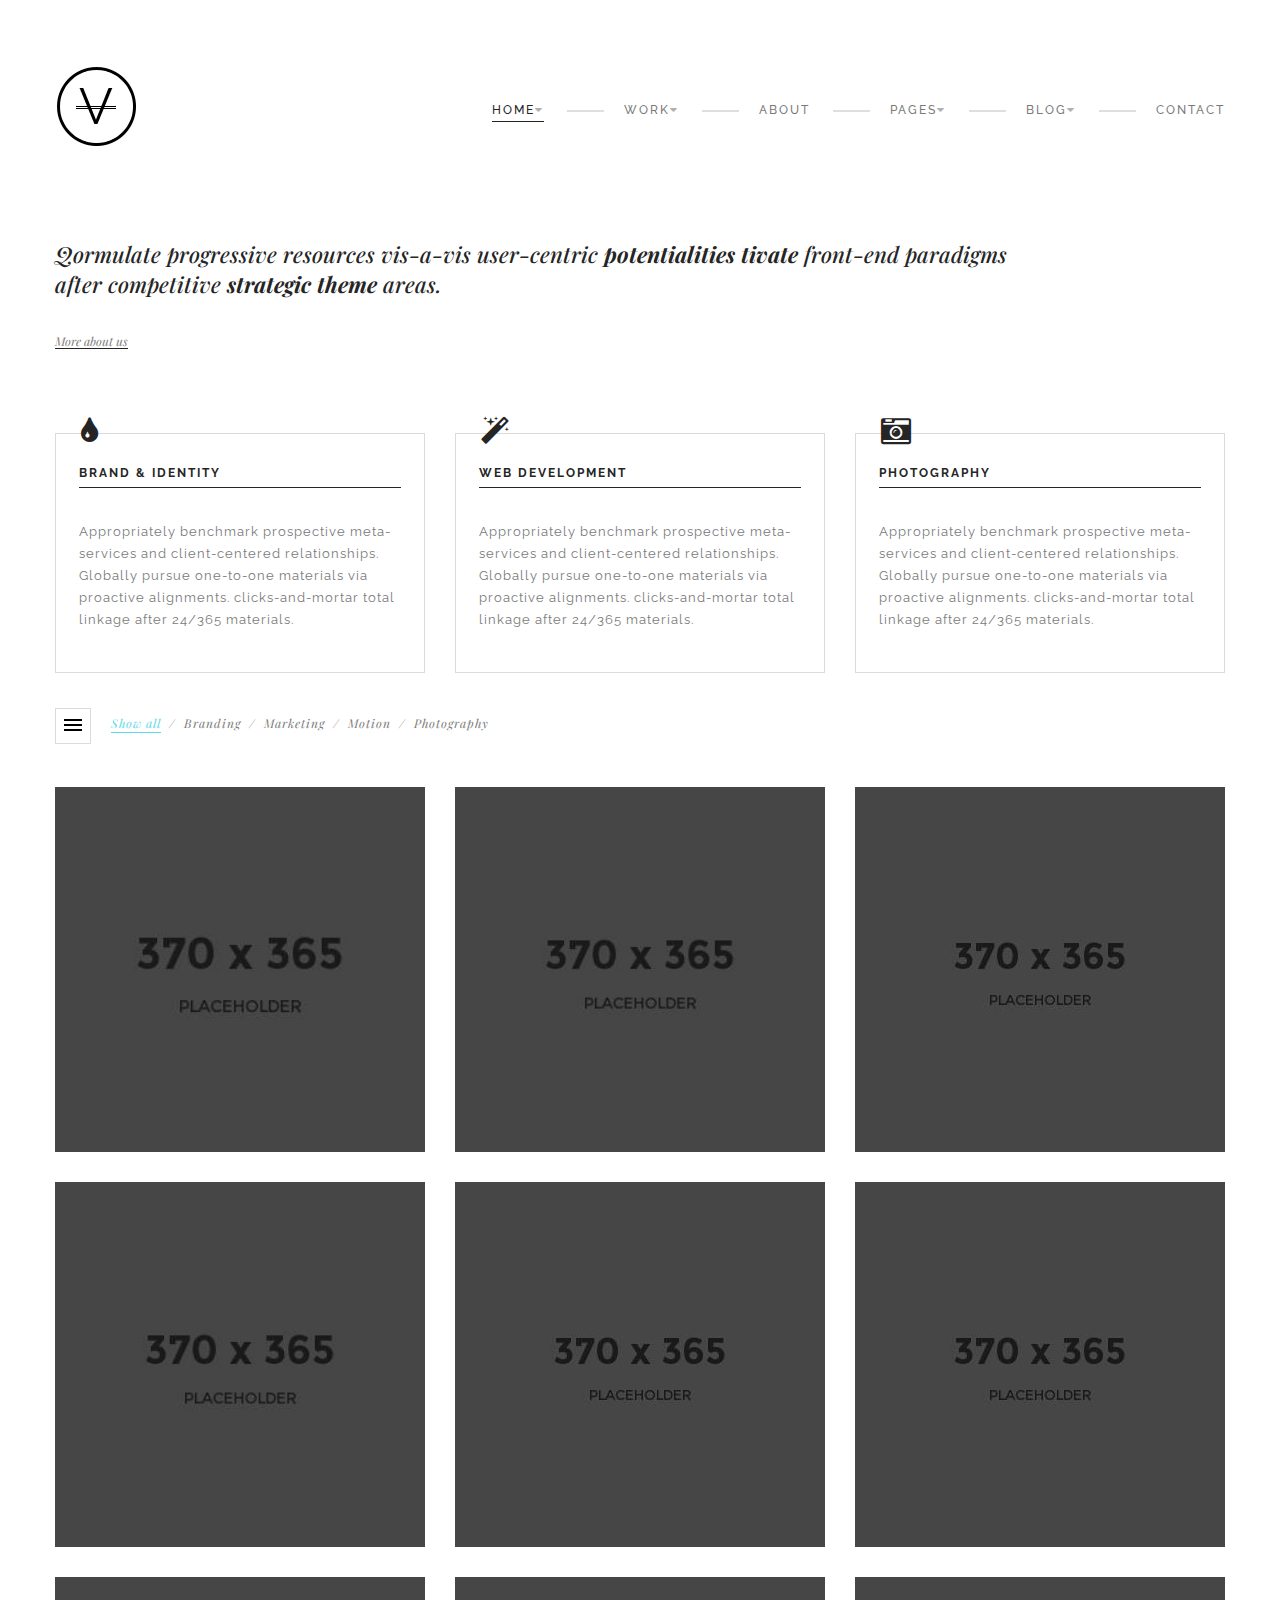
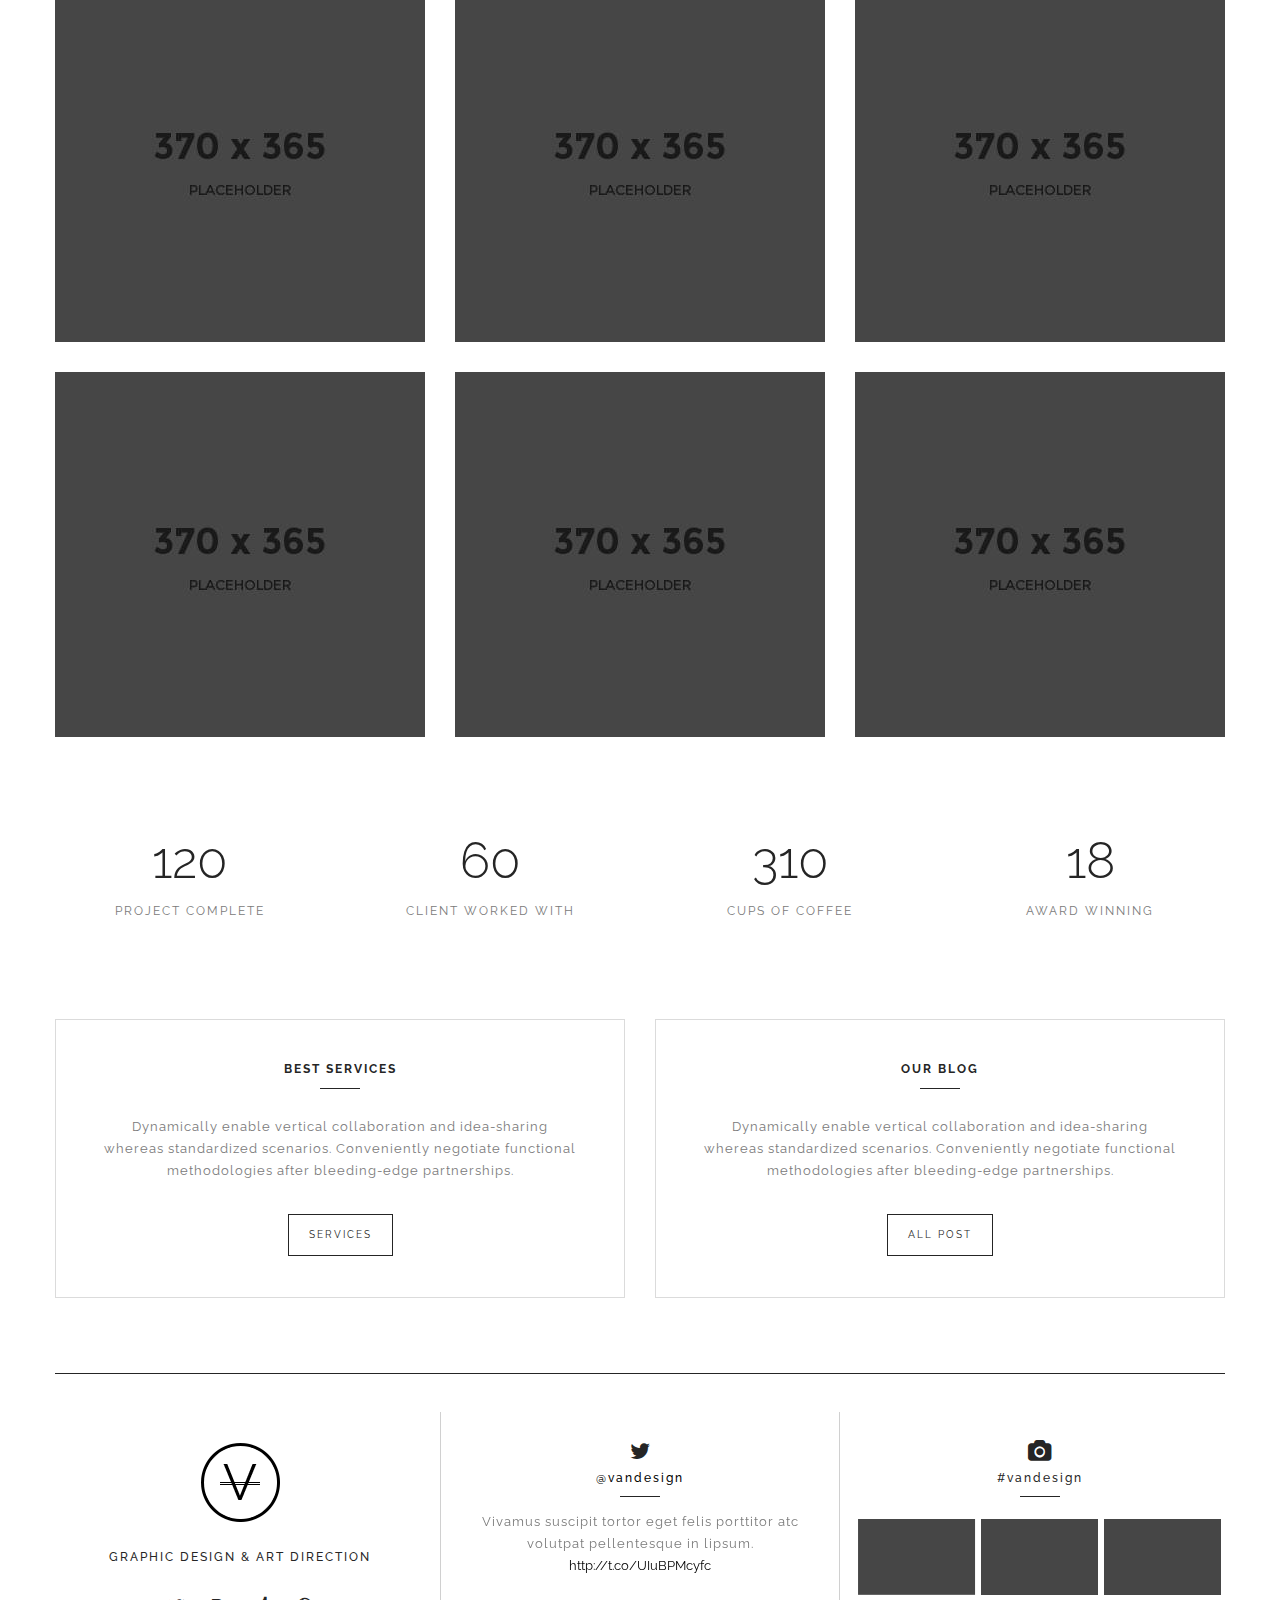
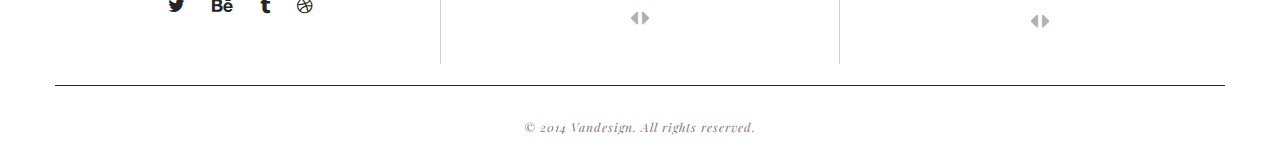
==== index2.html @ 41a57816 "addingDefaultHTML" ====
<!DOCTYPE html>
<!--[if lt IE 7 ]> <html class="ie ie6"> <![endif]-->
<!--[if IE 7 ]>    <html class="ie ie7"> <![endif]-->
<!--[if IE 8 ]>    <html class="ie ie8"> <![endif]-->
<!--[if IE 9 ]>    <html class="ie ie9"> <![endif]-->
<!--[if (gt IE 9)|!(IE)]><!--> <html class="" lang="en"> <!--<![endif]-->
<head>
	<meta charset="UTF-8">

	<title>VAN | HTML templates</title>
	<meta name="viewport" content="width=device-width, initial-scale=1.0, maximum-scale=1.0, user-scalable=no">

	<link rel="stylesheet" href="css/lib/bootstrap.min.css">
	<link rel="stylesheet" href="css/lib/font-awesome.min.css">
	<link rel="stylesheet" href="css/lib/owl.carousel.css">
	<link rel="stylesheet" href="css/lib/owl.theme.css">
	<link rel="stylesheet" href="css/lib/owl.transitions.css">
	<link rel="stylesheet" href="css/style.css">
	<link rel="stylesheet" href="css/colors/cyan.css">
    
</head>
<body>
	
	<div id="loader-wrapper">
        <div id="loader"></div>
        <div class="loader-logo">
            <img src="images/logo.png" alt="">
        </div>
        <div class="loader-section section-left"></div>
        <div class="loader-section section-right"></div>
    </div>
	
	<div class="wrapper">
		
		<section id="header" class="header header_v2 header-sticky">
			<div class="container">
				<div class="row">
					<div class="col-md-12">


						<div class="logo">
							<a href="/"><img src="images/logo.png" alt="LOGO"></a>
						</div>


						<button class="menu-responsive-toggle">
                            <span></span>
                            <span></span>
                            <span></span>
                        </button>


						<nav>
							<ul class="menu-nav">
								<li class="menu-dropdown current">
									<a href="/">Home</a>
									<ul class="dropdown">
										<li><a href="index.html">Home 1</a></li>
										<li class="current"><a href="index2.html">Home 2</a></li>
									</ul>
								</li>
								<li class="menu-dropdown">
                                    <a href="work-1.html">Work</a>
                                    <ul class="dropdown">
                                        <li><a href="work-1.html">Work 1</a></li>
                                        <li><a href="work-2.html">Work 2</a></li>
                                    </ul>
                                </li>
								<li><a href="about.html">About</a></li>
								<li class="menu-dropdown">
									<a href="#">Pages</a>
									<ul class="dropdown">
										<li><a href="services.html">Services</a></li>
										<li><a href="single-project.html">Single portfolio</a></li>
										<li><a href="404.html">404 page</a></li>
									</ul>
								</li>
								<li class="menu-dropdown">
									<a href="#">Blog</a>
									<ul class="dropdown">
                                        <li><a href="blog.html">Blog</a></li>
										<li><a href="blog-default.html">Blog default</a></li>
										<li><a href="blog-single-post.html">Single post</a></li>
									</ul>
								</li>
								<li><a href="contact.html">Contact</a></li>
							</ul>	
						</nav>



					</div>
				</div>
			</div>
		</section><!-- /header -->

		

		<section class="about-more-wrap">
			<div class="container">
				<div class="about-more">
					<div class="row">
						<div class="col-md-10">
							<h2 class="about-title">Qormulate progressive resources vis-a-vis user-centric <span>potentialities tivate</span> front-end paradigms after competitive <span>strategic theme</span> areas.</h2>

							<a href="#" class="more-about-us">More about us</a>
						</div>
					</div>

					<div class="row">

						<div class="col-md-4">
							<div class="text-box">
								<div class="box-icon"><i class="fa fa-tint"></i></div>
								<h4 class="box-title">BRAND &amp; IDENTITY</h4>
								<p>Appropriately benchmark prospective meta-services and client-centered relationships. Globally pursue one-to-one materials via proactive alignments. clicks-and-mortar total linkage after 24/365 materials.</p>
							</div><!-- /text-box -->
						</div>

						<div class="col-md-4">
							<div class="text-box">
								<div class="box-icon"><i class="fa fa-magic"></i></div>
								<h4 class="box-title">WEB DEVELOPMENT</h4>
								<p>Appropriately benchmark prospective meta-services and client-centered relationships. Globally pursue one-to-one materials via proactive alignments. clicks-and-mortar total linkage after 24/365 materials.</p>
							</div><!-- /text-box -->
						</div>

						<div class="col-md-4">
							<div class="text-box">
								<div class="box-icon"><i class="fa fa-camera-retro"></i></div>
								<h4 class="box-title">PHOTOGRAPHY</h4>
								<p>Appropriately benchmark prospective meta-services and client-centered relationships. Globally pursue one-to-one materials via proactive alignments. clicks-and-mortar total linkage after 24/365 materials.</p>
							</div><!-- /text-box -->
						</div>

					</div>
				</div><!-- /about-more -->
			</div>
		</section><!-- /about-more-wrap -->

		<section class="portfolio portfolio_v2">
			<div class="container">
				
				<div class="row">
					<div class="col-md-12">


						<a href="#" class="toggle-button">
							<span></span>
							<span></span>
							<span></span>
						</a>


						<div id="filters" class="filters text-uppercase text-center">
			                <ul class="show-filters">
			                    <li class="select-filter"><a href="#" data-filter="*" id="all">Show all</a></li>
			                    <li><a href="#" data-filter=".branding">Branding</a></li>
			                    <li><a href="#" data-filter=".marketing">Marketing</a></li>
			                    <li><a href="#" data-filter=".motion">Motion</a></li>
			                    <li><a href="#" data-filter=".photography">Photography</a></li>
			                </ul>
			            </div><!-- /filters -->


					</div>
				</div>

		            	<div id="work-wrap" class="row">


				            <!-- WORK ITEM -->
				            <div class="item work-item zoomOut col-xs-12 col-sm-6 col-md-4 branding">
				                <div class="item-inner">
					                <a class="image-wrap" href="single-project.html">
					                    <img src="images/portfolio/1.jpg" alt="" class="image">
					                </a>
					                <div class="caption bg-orange-red">
					                    <div class="inner">
					                        <h4 class="sm text-uppercase"><a href="single-project.html">DISK &amp; ENVELOP</a></h4>
					                        <em>Branding</em>
					                    </div>
					                    <div class="work-favorite">
					                        <i class="fa fa-heart"></i> 12
					                    </div>
					                </div>
					            </div>
				            </div>
				            <!-- END / WORK ITEM -->



				            <!-- WORK ITEM -->
				            <div class="item work-item effect-apollo col-xs-12 col-sm-6 col-md-4 branding photography">
				                <div class="item-inner">
					                <a class="image-wrap" href="single-project.html">
					                    <img src="images/portfolio/2.jpg" alt="" class="image">
					                </a>
					                <div class="caption bg-fuchia">
					                    <div class="inner">
					                        <h4 class="sm text-uppercase"><a href="single-project.html">DISK &amp; ENVELOP</a></h4>
					                        <em>Branding</em>
					                    </div>
					                    <div class="work-favorite">
					                        <i class="fa fa-heart"></i> 12
					                    </div>
					                </div>
					            </div>
				            </div>
				            <!-- END / WORK ITEM -->



				            <!-- WORK ITEM -->
				            <div class="item work-item effect-ming col-xs-12 col-sm-6 col-md-4 photography">
				                <div class="item-inner">
					                <a class="image-wrap" href="single-project.html">
					                    <img src="images/portfolio/3.jpg" alt="" class="image">
					                </a>
					                <div class="caption bg-azure">
					                    <div class="inner">
					                        <h4 class="sm text-uppercase"><a href="single-project.html">DISK &amp; ENVELOP</a></h4>
					                        <em>Branding</em>
					                    </div>
					                    <div class="work-favorite">
					                        <i class="fa fa-heart"></i> 12
					                    </div>
					                </div>
					            </div>
				            </div>
				            <!-- END / WORK ITEM -->



				            <!-- WORK ITEM -->
				            <div class="item work-item imageParallax col-xs-12 col-sm-6 col-md-4 branding photography">
				                <div class="item-inner">
					                <a class="image-wrap" href="single-project.html">
					                    <img src="images/portfolio/4.jpg" alt="" class="image">
					                </a>
					                <div class="caption bg-violet">
					                    <div class="inner">
					                        <h4 class="sm text-uppercase"><a href="single-project.html">DISK &amp; ENVELOP</a></h4>
					                        <em>Branding</em>
					                    </div>
					                    <div class="work-favorite">
					                        <i class="fa fa-heart"></i> 12
					                    </div>
					                </div>
					            </div>
				            </div>
				            <!-- END / WORK ITEM -->



				            <!-- WORK ITEM -->
				            <div class="item work-item effect-sadie col-xs-12 col-sm-6 col-md-4 motion photography">
				            	<div class="item-inner">
					                <a class="image-wrap" href="single-project.html">
					                    <img src="images/portfolio/5.jpg" alt="" class="image">
					                </a>
					                <div class="caption bg-blue">
					                    <div class="inner">
					                        <h4 class="sm text-uppercase"><a href="single-project.html">DISK &amp; ENVELOP</a></h4>
					                        <em>Branding</em>
					                    </div>
					                    <div class="work-favorite">
					                        <i class="fa fa-heart"></i> 12
					                    </div>
					                </div>
				                </div>
				            </div>
				            <!-- END / WORK ITEM -->



				            <!-- WORK ITEM -->
				            <div class="item work-item effect-flip col-xs-12 col-sm-6 col-md-4 motion photography">
				            	<div class="item-inner">
					                <a class="image-wrap" href="single-project.html">
					                    <img src="images/portfolio/6.jpg" alt="" class="image">
					                </a>
					                <div class="caption bg-cyan">
					                    <div class="inner">
					                        <h4 class="sm text-uppercase"><a href="single-project.html">DISK &amp; ENVELOP</a></h4>
					                        <em>Branding</em>
					                    </div>
					                    <div class="work-favorite">
					                        <i class="fa fa-heart"></i> 12
					                    </div>
					                </div>
				                </div>
				            </div>
				            <!-- END / WORK ITEM -->



				            <!-- WORK ITEM -->
				            <div class="item work-item effect-original-1 col-xs-12 col-sm-6 col-md-4 marketing photography">
				            	<div class="item-inner">
					                <a class="image-wrap" href="single-project.html">
					                    <img src="images/portfolio/7.jpg" alt="" class="image">
					                </a>
					                <div class="caption bg-green">
					                    <div class="inner">
					                        <h4 class="sm text-uppercase"><a href="single-project.html">DISK &amp; ENVELOP</a></h4>
					                        <em>Branding</em>
					                    </div>
					                    <div class="work-favorite">
					                        <i class="fa fa-heart"></i> 12
					                    </div>
					                </div>
					            </div>
				            </div>
				            <!-- END / WORK ITEM -->



				            <!-- WORK ITEM -->
				            <div class="item work-item effect-original-2 col-xs-12 col-sm-6 col-md-4 branding marketing">
				                <div class="item-inner">
					                <a class="image-wrap" href="single-project.html">
					                    <img src="images/portfolio/8.jpg" alt="" class="image">
					                </a>
					                <div class="caption bg-yellow">
					                    <div class="inner">
					                        <h4 class="sm text-uppercase"><a href="single-project.html">DISK &amp; ENVELOP</a></h4>
					                        <em>Branding</em>
					                    </div>
					                    <div class="work-favorite">
					                        <i class="fa fa-heart"></i> 12
					                    </div>
					                </div>
					            </div>
				            </div>
				            <!-- END / WORK ITEM -->



				            <!-- WORK ITEM -->
				            <div class="item work-item effect-original-3 col-xs-12 col-sm-6 col-md-4 branding marketing">
				                <div class="item-inner">
					                <a class="image-wrap" href="single-project.html">
					                    <img src="images/portfolio/9.jpg" alt="" class="image">
					                </a>
					                <div class="caption bg-orange">
					                    <div class="inner">
					                        <h4 class="sm text-uppercase"><a href="single-project.html">DISK &amp; ENVELOP</a></h4>
					                        <em>Branding</em>
					                    </div>
					                    <div class="work-favorite">
					                        <i class="fa fa-heart"></i> 12
					                    </div>
					                </div>
					            </div>
				            </div>
				            <!-- END / WORK ITEM -->



				            <!-- WORK ITEM -->
				            <div class="item work-item effect-original-4 col-xs-12 col-sm-6 col-md-4 branding marketing">
				                <div class="item-inner">
					                <a class="image-wrap" href="single-project.html">
					                    <img src="images/portfolio/10.jpg" alt="" class="image">
					                </a>
					                <div class="caption bg-brown">
					                    <div class="inner">
					                        <h4 class="sm text-uppercase"><a href="single-project.html">DISK &amp; ENVELOP</a></h4>
					                        <em>Branding</em>
					                    </div>
					                    <div class="work-favorite">
					                        <i class="fa fa-heart"></i> 12
					                    </div>
					                </div>
					            </div>
				            </div>
				            <!-- END / WORK ITEM -->



				            <!-- WORK ITEM -->
				            <div class="item work-item effect-original-5 col-xs-12 col-sm-6 col-md-4 branding marketing">
				                <div class="item-inner">
					                <a class="image-wrap" href="single-project.html">
					                    <img src="images/portfolio/11.jpg" alt="" class="image">
					                </a>
					                <div class="caption bg-red">
					                    <div class="inner">
					                        <h4 class="sm text-uppercase"><a href="single-project.html">DISK &amp; ENVELOP</a></h4>
					                        <em>Branding</em>
					                    </div>
					                    <div class="work-favorite">
					                        <i class="fa fa-heart"></i> 12
					                    </div>
					                </div>
					            </div>
				            </div>
				            <!-- END / WORK ITEM -->



				            <!-- WORK ITEM -->
				            <div class="item work-item effect-default col-xs-12 col-sm-6 col-md-4 branding marketing">
				                <div class="item-inner">
					                <a class="image-wrap" href="single-project.html">
					                    <img src="images/portfolio/12.jpg" alt="" class="image">
					                </a>
					                <div class="caption bg-black">
					                    <div class="inner">
					                        <h4 class="sm text-uppercase"><a href="single-project.html">DISK &amp; ENVELOP</a></h4>
					                        <em>Branding</em>
					                    </div>
					                    <div class="work-favorite">
					                        <i class="fa fa-heart"></i> 12
					                    </div>
					                </div>
					            </div>
				            </div>
				            <!-- END / WORK ITEM -->

			        	</div>

			</div>

		</section> <!-- /portfolio -->
		
		<section class="project-count">
			<div class="container">
				<div class="row">
					<div class="col-md-3">
						<div class="count-to">
							<b class="timer" id="countdown-project" data-from="3" data-to="1" data-speed="3000">120</b>
							<p>PROJECT COMPLETE</p>
						</div>
					</div>
					<div class="col-md-3">
						<div class="count-to">
							<b class="timer" id="countdown-client" data-from="3" data-to="1" data-speed="3000">60</b>
							<p>CLIENT WORKED WITH</p>
						</div>
					</div>
					<div class="col-md-3">
						<div class="count-to">
							<b class="timer" id="countdown-cups" data-from="3" data-to="1" data-speed="3000">310</b>
							<p>CUPS OF COFFEE</p>
						</div>
					</div>
					<div class="col-md-3">
						<div class="count-to">
							<b class="timer" id="countdown-award" data-from="3" data-to="1" data-speed="3000">18</b>
							<p>AWARD WINNING</p>
						</div>
					</div>
				</div>
			</div>
		</section><!-- /project-count -->

		<section class="post-box">
			<div class="container">
				<div class="row">
					<div class="col-md-6">
						<div class="post-box-content">
							<h3 class="post-box-title">BEST SERVICES</h3>
							<p>Dynamically enable vertical collaboration and idea-sharing whereas standardized scenarios. Conveniently negotiate functional methodologies after bleeding-edge partnerships. </p>
							<a href="#" class="link-button">SERVICES</a>
						</div>
					</div>
					<div class="col-md-6">
						<div class="post-box-content">
							<h3 class="post-box-title">OUR BLOG</h3>
							<p>Dynamically enable vertical collaboration and idea-sharing whereas standardized scenarios. Conveniently negotiate functional methodologies after bleeding-edge partnerships. </p>
							<a href="#" class="link-button">ALL POST</a>
						</div>
					</div>
				</div>
			</div>
		</section><!-- /post-box -->
		

		<footer class="footer">
            <div class="container">
                
                <hr class="divider">
                
                <div class="footer-info">
                    <div class="row">
                        <div class="col-md-4">
                            <div class="logo-footer equal-height">
                                
                                <a href="#"><img src="images/logo.png" alt=""></a>

                                <h3 class="head-title">Graphic Design &amp; Art Direction</h3>
                                
                                <ul class="social-link">
                                    <li><a href="#"><i class="fa fa-twitter"></i></a></li>
                                    <li><a href="#"><i class="fa fa-behance"></i></a></li>
                                    <li><a href="#"><i class="fa fa-tumblr"></i></a></li>
                                    <li><a href="#"><i class="fa fa-dribbble"></i></a></li>
                                </ul>
                            </div>
                        </div>
                        <div class="col-md-4">
                            <div class="twitter text-center equal-height">
                                <div class="f-title">
                                    <i class="fa fa-twitter"></i>
                                    <a href="#">@vandesign</a>
                                </div>
                                <div class="slider">
                                    <div class="item">
                                        <p>Vivamus suscipit tortor eget felis porttitor atc volutpat pellentesque in lipsum.</p>
                                        <a href="#">http://t.co/UIuBPMcyfc</a>
                                    </div>
                                    <div class="item">
                                        <p>Efficiently procrastinate cost effective infomediaries whereas open-source alignments.</p>
                                        <a href="#">http://t.co/UIuBPMcyfc</a>
                                    </div>
                                </div>
                            </div>
                        </div>
                        <div class="col-md-4">
                            <div class="footer-slide text-center equal-height">
                                <div class="f-title">
                                    <i class="fa fa-camera"></i>
                                    <a href="#">#vandesign</a>
                                </div>
                                <div class="slider2">
                                    <div class="item">
                                        <a href="#"><img src="images/footer/1.jpg" alt=""></a>
                                    </div>
                                    <div class="item">
                                        <a href="#"><img src="images/footer/2.jpg" alt=""></a>
                                    </div>
                                    <div class="item">
                                        <a href="#"><img src="images/footer/3.jpg" alt=""></a>
                                    </div>
                                    <div class="item">
                                        <a href="#"><img src="images/footer/1.jpg" alt=""></a>
                                    </div>
                                    <div class="item">
                                        <a href="#"><img src="images/footer/3.jpg" alt=""></a>
                                    </div>
                                    <div class="item">
                                        <a href="#"><img src="images/footer/3.jpg" alt=""></a>
                                    </div>
                                </div>
                            </div>
                        </div>
                    </div>
                </div>
            </div>
            <div class="container">
                <hr class="divider">
                <div class="row">
                    <div class="col-md-12">
                        <div class="copy-right text-center">
                            <p>&copy; 2014 Vandesign. All rights reserved.</p>
                        </div>
                    </div>
                </div>
                
            </div>
        </footer>




	</div><!-- /wrapper -->

    <script type="text/javascript" src="js/lib/jquery-1.11.2.min.js"></script>
    <script type="text/javascript" src="http://maps.google.com/maps/api/js?sensor=false"></script>
    <script type="text/javascript" src="js/lib/ie10-viewport-bug-workaround.js"></script>
    <script type="text/javascript" src="js/lib/isotope.pkgd.min.js"></script>
    <script type="text/javascript" src="js/lib/imagesloaded.min.js"></script>
    <script type="text/javascript" src="js/lib/owl.carousel.min.js"></script>
    <script type="text/javascript" src="js/lib/jquery.matchHeight-min.js"></script>
    <script type="text/javascript" src="js/lib/masonry.pkgd.min.js"></script>
    <script type="text/javascript" src="js/scripts.js"></script>


</body>
</html>
---- css/style.css ----
/*------------------------------------------------------------------------
# VAN
# ------------------------------------------------------------------------
# Designed by Namtran
# Websites:  http://www.megadrupal.com -  Email: info@megadrupal.com
--------------------------------------------------------------------------

    1.  Reset
    2.  Header
    3.  Portfolio
    4.  About
    5.  Blog
    6.  Contact
    7.  Services
    8.  404
    9.  Responsive
    10.  Footer



--------------------------------------------------------------------------------*/
/*
*
*	===================== 1. Reset ====================
*
*/
@import url(http://fonts.googleapis.com/css?family=Playfair+Display:400,700,400italic,700italic|Raleway:400,500,700);

::-moz-selection {
  color: #fff;
  background: #252525;
}
::selection {
  color: #fff;
  background: #252525;
}
a,
input,
textarea,
button,
select {
  outline: none;
}

a:hover,
h1:focus,
h2:focus,
h3:focus,
h4:focus,
h5:focus,
h6:focus {
  text-decoration: none;
}

a:focus,
input:focus,
textarea:focus,
button:focus,
select:focus {
  outline: none !important;
  text-decoration: none;
}
body {
  font-family: 'Raleway', sans-serif;
  font-size: 13px;
  line-height: 22px;
  color: #7a7a7a;
  background-color: #fff;
}

.wrapper {
  background: #fff;
}

label {
  font-family: "Playfair Display", serif;
  font-size: 12px;
  line-height: 24px;
  margin-bottom: 10px;
  color: #7a7a7a;
  font-style: italic;
  letter-spacing: 1px;
}

.form-control,
input[type="search"],
input[type="text"],
input[type="url"],
input[type="number"],
input[type="password"],
input[type="email"],
input[type="file"],
textarea {
  -webkit-appearance: none;
  -moz-appearance: none;
  appearance: none;
  -webkit-border-radius: 0;
  -moz-border-radius: 0;
  border-radius: 0;
  box-shadow: none;
}
.form-control:focus,
input:focus,
textarea:focus {
  box-shadow: none;
  outline-offset: 0;
  outline: -webkit-focus-ring-color auto 0px;
  border-color: #252525;
  color: #252525;
}

textarea {
  resize: none;
}

.btn {
  display: inline-block;
  font-size: 10px;
  text-transform: uppercase;
  box-shadow: none;
  -webkit-border-radius: 0;
  border-radius: 0;
  -webkit-appearance: none;
  padding: 9px 28px;
  line-height: 22px;
  -webkit-transition: all 0.3s;
  -o-transition: all 0.3s;
  transition: all 0.3s;
}

.btn-default {
  border: 1px solid #252525;
  color: #252525;
}

.btn-default:hover,
.btn-default:focus,
.btn-default.focus,
.btn-default:active,
.btn-default.active {
  color: #fff;
  text-decoration: none;
  background-color: #252525;
  border-color: #252525;
}

a:active, a:focus {
  outline: 0;
  text-decoration: none;
}

.divider {
  border-top: 0;
  border-left: 0;
  border-right: 0;
  box-shadow: none;
  border-bottom: 1px solid #252525;
  margin: 0px 0;
}

p {
  letter-spacing: 1px;
}

a {
  color: #7a7a7a;
  -webkit-transition: all 0.3s ease;
  -o-transition: all 0.3s ease;
  transition: all 0.3s ease;
}
a:hover {
  color: #252525;
}
img {
  max-width: 100%;
}
.item img {
  max-width: 100%;
  width: 100%;
}

.owl-theme .owl-controls {
  margin-top: auto;
}

/*=================== Preloader ===========================*/
#loader-wrapper {
  position: fixed;
  top: 0;
  left: 0;
  width: 100%;
  height: 100%;
  z-index: 1000;
}

#loader {
  display: block;
  position: relative;
  left: 50%;
  top: 50%;
  width: 150px;
  height: 150px;
  margin: -75px 0 0 -75px;
  border-radius: 50%;
  border: 3px solid transparent;
  border-top-color: #3498db;
  -webkit-animation: spin 2s linear infinite;
  -moz-animation: spin 2s linear infinite;
  animation: spin 2s linear infinite;
  z-index: 1001;
}

.loader-logo {
  position: absolute;
  left: 50%;
  top: 50%;
  width: 83px;
  height: 83px;
  -webkit-transform: translate(-50%, -50%);
  -moz-transform: translate(-50%, -50%);
  transform: translate(-50%, -50%);
  z-index: 1001;
  opacity: 1;
  visibility: visible;
}
.loader-logo img {
  max-width: 100%;
  width: 99.99%;
}

.loaded .loader-logo {
  opacity: 0;
  visibility: hidden;
}

#loader:before {
  content: "";
  position: absolute;
  top: 5px;
  left: 5px;
  right: 5px;
  bottom: 5px;
  border-radius: 50%;
  border: 3px solid transparent;
  border-top-color: #e74c3c;
  -webkit-animation: spin 3s linear infinite;
  -moz-animation: spin 3s linear infinite;
  animation: spin 3s linear infinite;
}

#loader:after {
  content: "";
  position: absolute;
  top: 15px;
  left: 15px;
  right: 15px;
  bottom: 15px;
  border-radius: 50%;
  border: 3px solid transparent;
  border-top-color: #f9c922;
  -webkit-animation: spin 1.5s linear infinite;
  -moz-animation: spin 1.5s linear infinite;
  animation: spin 1.5s linear infinite;
}

@-webkit-keyframes spin {
  0% {
    -webkit-transform: rotate(0deg);
    -moz-transform: rotate(0deg);
    -ms-transform: rotate(0deg);
    transform: rotate(0deg);
  }

  100% {
    -webkit-transform: rotate(360deg);
    -moz-transform: rotate(360deg);
    -ms-transform: rotate(360deg);
    transform: rotate(360deg);
  }
}
@keyframes spin {
  0% {
    -webkit-transform: rotate(0deg);
    -moz-transform: rotate(0deg);
    -ms-transform: rotate(0deg);
    transform: rotate(0deg);
  }

  100% {
    -webkit-transform: rotate(360deg);
    -moz-transform: rotate(360deg);
    -ms-transform: rotate(360deg);
    transform: rotate(360deg);
  }
}
#loader-wrapper .loader-section {
  position: fixed;
  top: 0;
  width: 51%;
  height: 100%;
  background: #fff;
  z-index: 1000;
  -webkit-transform: translateX(0);
  -moz-transform: translateX(0);
  -ms-transform: translateX(0);
  transform: translateX(0);
}

#loader-wrapper .loader-section.section-left {
  left: 0;
}

#loader-wrapper .loader-section.section-right {
  right: 0;
}

/* Loaded */
.loaded #loader-wrapper .loader-section.section-left {
  -webkit-transform: translateX(-100%);
  -moz-transform: translateX(-100%);
  -ms-transform: translateX(-100%);
  transform: translateX(-100%);
  -webkit-transition: all 0.7s 0.3s cubic-bezier(0.645, 0.045, 0.355, 1);
  -moz-transition: all 0.7s 0.3s cubic-bezier(0.645, 0.045, 0.355, 1);
  transition: all 0.7s 0.3s cubic-bezier(0.645, 0.045, 0.355, 1);
}

.loaded #loader-wrapper .loader-section.section-right {
  -webkit-transform: translateX(100%);
  -moz-transform: translateX(100%);
  -ms-transform: translateX(100%);
  transform: translateX(100%);
  -webkit-transition: all 0.7s 0.3s cubic-bezier(0.645, 0.045, 0.355, 1);
  -moz-transition: all 0.7s 0.3s cubic-bezier(0.645, 0.045, 0.355, 1);
  transition: all 0.7s 0.3s cubic-bezier(0.645, 0.045, 0.355, 1);
}

.loaded #loader {
  opacity: 0;
  -webkit-transition: all 0.3s ease-out;
  -moz-transition: all 0.3s ease-out;
  transition: all 0.3s ease-out;
}

.loaded #loader-wrapper {
  visibility: hidden;
  -webkit-transform: translateY(-100%);
  -moz-transform: translateY(-100%);
  -ms-transform: translateY(-100%);
  transform: translateY(-100%);
  -webkit-transition: all 0.3s 1s ease-out;
  -moz-transition: all 0.3s 1s ease-out;
  transition: all 0.3s 1s ease-out;
}

.ie8 #loader-wrapper, .ie9 #loader-wrapper {
  display: none;
}

/*================= OWL carousel =======================*/
.owl-theme .owl-controls .owl-buttons div {
  color: #b1b1b1;
  display: inline-block;
  zoom: 1;
  *display: inline;
  /*IE7 life-saver */
  margin: 5px 2px;
  padding: 0px;
  font-size: 22px;
  -webkit-transition: all 0.3s;
  -o-transition: all 0.3s;
  transition: all 0.3s;
}
.owl-theme .owl-controls .owl-buttons div:hover {
  filter: Alpha(Opacity=100);
  /*IE7 fix*/
  opacity: 1;
  color: #252525;
  text-decoration: none;
}
.owl-theme .owl-controls .owl-buttons.clickable div:hover {
  filter: Alpha(Opacity=100);
  /*IE7 fix*/
  opacity: 1;
  color: #252525;
  text-decoration: none;
}

/*================= IF IE 8 GRID =======================*/
.ie8 .container {
  width: 1170px;
}

.ie8 .col-lg-12,
.ie8 .col-md-12,
.ie8 .col-sm-12,
.ie8 .col-xs-12 {
  width: 100%;
  float: left;
  min-height: 1px;
  padding-left: 15px;
  padding-right: 15px;
  position: relative;
}

.ie8 .col-lg-11,
.ie8 .col-md-11,
.ie8 .col-sm-11,
.ie8 .col-xs-11 {
  width: 91.66666667%;
  float: left;
  min-height: 1px;
  padding-left: 15px;
  padding-right: 15px;
  position: relative;
}

.ie8 .col-lg-10,
.ie8 .col-md-10,
.ie8 .col-sm-10,
.ie8 .col-xs-10 {
  width: 83.33333333%;
  float: left;
  min-height: 1px;
  padding-left: 15px;
  padding-right: 15px;
  position: relative;
}

.ie8 .col-lg-9,
.ie8 .col-md-9,
.ie8 .col-sm-9,
.ie8 .col-xs-9 {
  width: 75%;
  float: left;
  min-height: 1px;
  padding-left: 15px;
  padding-right: 15px;
  position: relative;
}

.ie8 .col-lg-8,
.ie8 .col-md-8,
.ie8 .col-sm-8,
.ie8 .col-xs-8 {
  width: 66.66666667%;
  float: left;
  min-height: 1px;
  padding-left: 15px;
  padding-right: 15px;
  position: relative;
}

.ie8 .col-lg-7,
.ie8 .col-md-7,
.ie8 .col-sm-7,
.ie8 .col-xs-7 {
  width: 58.33333333%;
  float: left;
  min-height: 1px;
  padding-left: 15px;
  padding-right: 15px;
  position: relative;
}

.ie8 .col-lg-6,
.ie8 .col-md-6,
.ie8 .col-sm-6,
.ie8 .col-xs-6 {
  width: 50%;
  float: left;
  min-height: 1px;
  padding-left: 15px;
  padding-right: 15px;
  position: relative;
}

.ie8 .col-lg-5,
.ie8 .col-md-5,
.ie8 .col-sm-5,
.ie8 .col-xs-5 {
  width: 41.66666667%;
  float: left;
  min-height: 1px;
  padding-left: 15px;
  padding-right: 15px;
  position: relative;
}

.ie8 .col-lg-4,
.ie8 .col-md-4,
.ie8 .col-sm-4,
.ie8 .col-xs-4 {
  width: 33.33333333%;
  float: left;
  min-height: 1px;
  padding-left: 15px;
  padding-right: 15px;
  position: relative;
}

.ie8 .col-lg-3,
.ie8 .col-md-3,
.ie8 .col-sm-3,
.ie8 .col-xs-3 {
  width: 25%;
  float: left;
  min-height: 1px;
  padding-left: 15px;
  padding-right: 15px;
  position: relative;
}

.ie8 .col-lg-2,
.ie8 .col-md-2,
.ie8 .col-sm-2,
.ie8 .col-xs-2 {
  width: 16.66666667%;
  float: left;
  min-height: 1px;
  padding-left: 15px;
  padding-right: 15px;
  position: relative;
}

.ie8 .col-lg-1,
.ie8 .col-md-1,
.ie8 .col-xs-1,
.ie8 .col-sm-1 {
  width: 8.33333333%;
  float: left;
  min-height: 1px;
  padding-left: 15px;
  padding-right: 15px;
  position: relative;
}

/*
*
*	===================== 2. Header ====================
*
*/
.header {
  text-align: center;
  padding: 65px 0 23px 0;
}

.logo {
  margin: 20px 20px 25px 20px;
}
.logo a {
  display: inline-block;
}
.logo a img {
  display: block;
  height: 83px;
  margin: 0 auto;
}

.header_v2 .logo {
  float: left;
  margin: 0;
}
.header_v2 nav {
  float: right;
}
.header.header-sticky.fixed {
  position: fixed;
  width: 100%;
  height: 64px;
  top: 0; left: 0;
  padding: 0;
  z-index: 9999;
  background-color: #fff;
  border-bottom: 1px solid rgba(0,0,0,.1);
  -webkit-transition: all .3s ease;
  -moz-transition: all .3s ease;
  -o-transition: all .3s ease;
  transition: all .3s ease;
  -webkit-animation: fixedAnim .4s ease both;
  -moz-animation: fixedAnim .4s ease both;
  animation: fixedAnim .4s ease both;
}
.header.header-sticky.fixed.header-translate {
  -webkit-transform: translateX(-320px);
  -moz-transform: translateX(-320px);
  transform: translateX(-320px);
  overflow: hidden;
}
.header.header-sticky.fixed .menu-nav {
  margin-top: 0;
  float: right;
}
.header.header-sticky.fixed .logo {
  padding-top: 13px;
  margin: 0;
  float: left;
}
.header.header-sticky.fixed .logo img {
  height: 40px;
}
@-webkit-keyframes fixedAnim {
  0% {
    top: -64px;
  }
  100% {
    top: 0;
  }
}
@-moz-keyframes fixedAnim {
  0% {
    top: -64px;
  }
  100% {
    top: 0;
  }
}
@keyframes fixedAnim {
  0% {
    top: -64px;
  }
  100% {
    top: 0;
  }
}
@media (min-width: 1200px) {
  .menu-nav,
  .dropdown-menu {
    list-style: none;
  }

  .menu-nav {
    margin: 7px 0 0 0;
    padding: 0;
    font-size: 0px;
    letter-spacing: 0;
  }
  .menu-nav > li {
    display: inline-block;
    padding: 20px 40px;
    margin: 0;
    position: relative;
  }
  .menu-nav > li > a {
    display: block;
    font-size: 12px;
    text-transform: uppercase;
    color: #7a7a7a;
    text-decoration: none;
    font-weight: 500;
    border-bottom: 1px solid rgba(255, 255, 255, 0);
    position: relative;
    letter-spacing: 2px;
  }
  .menu-nav > li > a i {
    color: #b1b1b1;
  }
  .menu-nav > li:after {
    content: "";
    display: block;
    width: 37px;
    height: 2px;
    background-color: #dfdfdf;
    position: absolute;
    top: 50%;
    -webkit-transform: translateY(-50%);
    -moz-transform: translateY(-50%);
    -ms-transform: translateY(-50%);
    transform: translateY(-50%);
    right: -20px;
  }
  .menu-nav > li:last-child:after {
    display: none;
  }
  .menu-nav > li:hover > a {
    color: #252525;
  }
  .menu-nav > li:hover > a:after {
    content: "";
    position: absolute;
    top: 100%;
    left: 0px;
    width: 100%;
    height: 1px;
    background-color: #252525;
  }
  .menu-nav > li.current > a {
    color: #252525;
  }
  .menu-nav > li.current > a:after {
    content: "";
    position: absolute;
    top: 100%;
    left: 0px;
    width: 100%;
    height: 1px;
    background-color: #252525;
  }

  .header_v2 .menu-nav {
    margin-top: 14px;
  }
  .header_v2 .menu-nav > li:last-child {
    padding-right: 0;
  }

  .dropdown {
    margin: 0;
    padding: 0;
    opacity: 0;
    visibility: hidden;
    position: absolute;
    top: 100%;
    left: 50%;
    -webkit-transform: translate(-50%, 30px);
    -moz-transform: translate(-50%, 30px);
    -ms-transform: translate(-50%, 30px);
    transform: translate(-50%, 30px);
    min-width: 160px;
    text-align: center;
    z-index: 999;
    background-color: #252525;
    -webkit-transition: all 0.3s;
    -o-transition: all 0.3s;
    transition: all 0.3s;
  }
  .dropdown > li {
    display: block;
    margin: 0px;
    padding: 0px;
    position: relative;
  }
  .dropdown > li > a {
    display: block;
    padding: 10px 15px;
    font-size: 12px;
    text-transform: uppercase;
    color: #a7a7a7;
    text-decoration: none;
    -webkit-transition: all 0.3s;
    -o-transition: all 0.3s;
    transition: all 0.3s;
  }
  .dropdown > li > a:hover {
    color: #fff;
    background-color: #111;
  }
  .dropdown > li > .dropdown {
    opacity: 0;
    visibility: hidden;
    margin-top: -42px;
    left: 100%;
    -webkit-transform: translate(30px, 0);
    -moz-transform: translate(30px, 0);
    -ms-transform: translatX(30px, 0);
    transform: translate(30px, 0);
    right: auto;
    border-left: 1px solid #7a7a7a;
    -webkit-transition: all 0.3s;
    -o-transition: all 0.3s;
    transition: all 0.3s;
  }
  .dropdown > li.current > a {
    color: #fff;
    background-color: #111;
  }

  .dropdown > li:hover > .dropdown {
    opacity: 1;
    visibility: visible;
    -webkit-transform: translate(0, 0);
    -moz-transform: translate(0, 0);
    -ms-transform: translatX(0, 0);
    transform: translate(0, 0);
  }

  .menu-nav > li > .dropdown:after {
    bottom: 100%;
    left: 50%;
    border: solid transparent;
    content: " ";
    height: 0;
    width: 0;
    position: absolute;
    pointer-events: none;
    border-color: rgba(136, 183, 213, 0);
    border-bottom-color: #252525;
    border-width: 7px;
    margin-left: -7px;
  }

  .menu-nav > li:hover > .dropdown {
    opacity: 1;
    visibility: visible;
    -webkit-transform: translate(-50%, 0px);
    -moz-transform: translate(-50%, 0px);
    -ms-transform: translate(-50%, 0px);
    transform: translate(-50%, 0px);
  }
}
.ie8 .menu-nav,
.ie8 .dropdown-menu {
  list-style: none;
}
.ie8 .menu-nav {
  margin: 7px 0 0 0;
  padding: 0;
  font-size: 0px;
  letter-spacing: 0;
}
.ie8 .menu-nav > li {
  display: inline-block;
  padding: 20px 40px;
  margin: 0;
  position: relative;
}
.ie8 .menu-nav > li > a {
  display: block;
  font-size: 12px;
  text-transform: uppercase;
  color: #7a7a7a;
  text-decoration: none;
  font-weight: 500;
  border-bottom: 1px solid rgba(255, 255, 255, 0);
  position: relative;
  letter-spacing: 2px;
}
.ie8 .menu-nav > li > a i {
  color: #b1b1b1;
}
.ie8 .menu-nav > li:after {
  content: "";
  display: block;
  width: 37px;
  height: 2px;
  background-color: #dfdfdf;
  position: absolute;
  top: 50%;
  -webkit-transform: translateY(-50%);
  -moz-transform: translateY(-50%);
  -ms-transform: translateY(-50%);
  transform: translateY(-50%);
  right: -20px;
}
.ie8 .menu-nav > li:last-child:after {
  display: none;
}
.ie8 .menu-nav > li:hover > a {
  color: #252525;
}
.ie8 .menu-nav > li:hover > a:after {
  content: "";
  position: absolute;
  top: 100%;
  left: 0px;
  width: 100%;
  height: 1px;
  background-color: #252525;
}
.ie8 .menu-nav > li.current > a {
  color: #252525;
}
.ie8 .menu-nav > li.current > a:after {
  content: "";
  position: absolute;
  top: 100%;
  left: 0px;
  width: 100%;
  height: 1px;
  background-color: #252525;
}
.ie8 .header_v2 .menu-nav {
  margin-top: 14px;
}
.ie8 .header_v2 .menu-nav > li:last-child {
  padding-right: 0;
}
.ie8 .dropdown {
  margin: 0;
  padding: 0;
  opacity: 0;
  visibility: hidden;
  position: absolute;
  top: 100%;
  left: 50%;
  -webkit-transform: translate(-50%, 30px);
  -moz-transform: translate(-50%, 30px);
  -ms-transform: translate(-50%, 30px);
  transform: translate(-50%, 30px);
  min-width: 160px;
  text-align: center;
  z-index: 999;
  background-color: #252525;
  -webkit-transition: all 0.3s;
  -o-transition: all 0.3s;
  transition: all 0.3s;
}
.ie8 .dropdown > li {
  display: block;
  margin: 0px;
  padding: 0px;
  position: relative;
}
.ie8 .dropdown > li > a {
  display: block;
  padding: 10px 15px;
  font-size: 12px;
  text-transform: uppercase;
  color: #a7a7a7;
  text-decoration: none;
  -webkit-transition: all 0.3s;
  -o-transition: all 0.3s;
  transition: all 0.3s;
}
.ie8 .dropdown > li > a:hover {
  color: #fff;
  background-color: #111;
}
.ie8 .dropdown > li > .dropdown {
  display: none;
  margin-top: -42px;
  left: 100%;
  -webkit-transform: translate(0, 0);
  -moz-transform: translate(0, 0);
  -ms-transform: translatX(0, 0);
  transform: translate(0, 0);
  right: auto;
  border-left: 1px solid #7a7a7a;
  -webkit-transition: all 0.3s;
  -o-transition: all 0.3s;
  transition: all 0.3s;
}
.ie8 .dropdown > li.current > a {
  color: #fff;
  background-color: #111;
}
.ie8 .dropdown > li:hover > .dropdown {
  display: block;
}
.ie8 .menu-nav > li > .dropdown:after {
  bottom: 100%;
  left: 50%;
  border: solid transparent;
  content: " ";
  height: 0;
  width: 0;
  position: absolute;
  pointer-events: none;
  border-color: rgba(136, 183, 213, 0);
  border-bottom-color: #252525;
  border-width: 7px;
  margin-left: -7px;
}
.ie8 .menu-nav > li:hover > .dropdown {
  opacity: 1;
  visibility: visible;
  -webkit-transform: translate(-50%, 0px);
  -moz-transform: translate(-50%, 0px);
  -ms-transform: translate(-50%, 0px);
  transform: translate(-50%, 0px);
}

.ie8 .menu-nav {
  text-align: center;
}
.ie8 .menu-nav li.menu-item-last:after {
  display: none;
}

.ie8 .dropdown {
  left: 0px;
}

/*
*
*	===================== 3. Portfolio ====================
*
*/

.work-item.effect-original-5 .caption.bg-black:before,
.work-item.effect-original-5 .caption.bg-black:after,
.bg-black {
  background-color: rgba(0, 0, 0, 0.85) !important;
}
.work-item.effect-original-5 .caption.bg-orange-red:before,
.work-item.effect-original-5 .caption.bg-orange-red:after,
.bg-orange-red {
  background-color: rgba(215, 94, 94, 0.85) !important;
}
.work-item.effect-original-5 .caption.bg-fuchia:before,
.work-item.effect-original-5 .caption.bg-fuchia:after,
.bg-fuchia {
  background-color: rgba(255, 138, 227, 0.85) !important;
}
.work-item.effect-original-5 .caption.bg-azure:before,
.work-item.effect-original-5 .caption.bg-azure:after,
.bg-azure {
  background-color: rgba(0, 126, 229, 0.85) !important;
}
.work-item.effect-original-5 .caption.bg-violet:before,
.work-item.effect-original-5 .caption.bg-violet:after,
.bg-violet {
  background-color: rgba(194, 113, 176, 0.85) !important;
}
.work-item.effect-original-5 .caption.bg-blue:before,
.work-item.effect-original-5 .caption.bg-blue:after,
.bg-blue {
  background-color: rgba(46, 159, 255, 0.85) !important;
}
.work-item.effect-original-5 .caption.bg-cyan:before,
.work-item.effect-original-5 .caption.bg-cyan:after,
.bg-cyan {
  background-color: rgba(0, 182, 127, 0.85) !important;
}
.work-item.effect-original-5 .caption.bg-green:before,
.work-item.effect-original-5 .caption.bg-green:after,
.bg-green {
  background-color: rgba(122, 193, 66, 0.85) !important;
}
.work-item.effect-original-5 .caption.bg-yellow:before,
.work-item.effect-original-5 .caption.bg-yellow:after,
.bg-yellow {
  background-color: rgba(242, 200, 63, 0.85) !important;
}

.work-item.effect-original-5 .caption.bg-orange:before,
.work-item.effect-original-5 .caption.bg-orange:after,
.bg-orange {
  background-color: rgba(246, 129, 33, 0.85) !important;
}
.work-item.effect-original-5 .caption.bg-brown:before,
.work-item.effect-original-5 .caption.bg-brown:after,
.bg-brown {
  background-color: rgba(150, 75, 0, 0.85) !important;
}
.work-item.effect-original-5 .caption.bg-pink:before,
.work-item.effect-original-5 .caption.bg-pink:after,
.bg-pink {
  background-color: rgba(255, 203, 219, 0.85) !important;
}
.work-item.effect-original-5 .caption.bg-red:before,
.work-item.effect-original-5 .caption.bg-red:after,
.bg-red {
  background-color: rgba(230, 75, 80, 0.85) !important;
}


.scroll-to a {
  display: inline-block;
}

.slogan {
  margin: 20px auto 19px auto;
  text-align: center;
  border: 1px solid #252525;
  padding: 4px;
  max-width: 510px;
}
.slogan h2 {
  border: 1px solid #252525;
}

.head-title {
  margin: 0;
  padding: 18px 70px 17px 70px;
  font-size: 12px;
  font-weight: 700;
  line-height: 26px;
  letter-spacing: 2px;
  text-transform: uppercase;
  color: #252525;
}

.toggle-button {
  display: block;
  border: 1px solid #dbdbdb;
  width: 36px;
  height: 36px;
  margin: 0 auto 10px auto;
  padding: 10px 8px;
  -webkit-transition: all 0.3s;
  -moz-transition: all 0.3s;
  transition: all 0.3s;
}
.toggle-button span {
  display: block;
  width: 100%;
  height: 2px;
  background-color: #000;
  margin-bottom: 3px;
  -webkit-transition: all 0.3s;
  -moz-transition: all 0.3s;
  transition: all 0.3s;
}
.toggle-button:hover {
  border-color: #252525;
  background-color: #252525;
}
.toggle-button:hover span {
  background-color: #fff;
}

#work-wrap {
  margin-bottom: 70px;
}

.filters ul {
  list-style-type: none;
  margin: 0 0 18px 0;
  padding: 0;
  opacity: 0;
  visibility: hidden;
  -webkit-transition: all 0.3s;
  -moz-transition: all 0.3s;
  transition: all 0.3s;
}
.filters ul li {
  display: inline-block;
  margin: 0;
  padding: 0;
}
.filters ul li a {
  display: block;
  margin: 10px;
  font-family: 'Playfair Display', serif;
  font-style: italic;
  text-transform: none;
  font-size: 12px;
  line-height: 20px;
  color: #7a7a7a;
  position: relative;
  letter-spacing: 1px;
}
.filters ul li a:before {
  content: "";
  display: block;
  width: 100%;
  height: 1px;
  background-color: #252525;
  position: absolute;
  bottom: 0px;
  left: 0;
  -webkit-transform: scaleX(0.001);
  -ms-transform: scaleX(0.001);
  -o-transform: scaleX(0.001);
  transform: scaleX(0.001);
  -webkit-transition: all 0.3s linear;
  -o-transition: all 0.3s linear;
  transition: all 0.3s linear;
}
.filters ul li a:after {
  content: "/";
  position: absolute;
  top: 0;
  right: -15px;
  font-size: 12px;
  color: #7a7a7a;
}
.filters ul li a:hover {
  text-decoration: none;
  color: #5ED9E7;
}
.filters ul li a:hover:before {
  -webkit-transform: scaleX(1);
  -ms-transform: scaleX(1);
  -o-transform: scaleX(1);
  transform: scaleX(1);
  background-color: #5ED9E7;
}
.filters ul li:last-child a:after {
  display: none;
}
.filters ul .select-filter a {
  color: #5ED9E7;
}
.filters ul .select-filter a:before {
  -webkit-transform: scaleX(1);
  -ms-transform: scaleX(1);
  -o-transform: scaleX(1);
  transform: scaleX(1);
  background-color: #5ED9E7;
}
.filters ul.show-filters {
  opacity: 1;
  visibility: visible;
}

.work-item {
  margin: 0px;
  padding: 0;
}
.work-item .item-inner {
  margin: 15px;
  position: relative;
  overflow: hidden;
}
.work-item .item-inner a {
  display: block;
  position: relative;
  -webkit-transition: all 0.35s ease;
  -o-transition: all 0.35s ease;
  transition: all 0.35s ease;
}
.work-item .item-inner .caption {
  margin: 0;
  position: absolute;
  opacity: 0;
  visibility: hidden;
  top: 20px;
  left: 20px;
  bottom: 20px;
  right: 20px;
  background: rgba(0, 0, 0, 0.85);
  text-align: center;
  -webkit-transition: all 0.35s ease .1s;
  -o-transition: all 0.35s ease .1s;
  transition: all 0.35s ease .1s;
}
.work-item .item-inner .caption .inner {
  position: absolute;
  display: inline-block;
  top: 50%;
  left: 50%;
  -webkit-transform: translate(-50%, -50%);
  -moz-transform: translate(-50%, -50%);
  -ms-transform: translate(-50%, -50%);
  transform: translate(-50%, -50%);
  padding: 10px;
}
.work-item .item-inner .caption .inner h4 {
  font-weight: 500;
  color: #fff;
  font-size: 13px;
  line-height: 22px;
  margin: 0;
  letter-spacing: 2px;
}
.work-item .item-inner .caption .inner h4 a {
  color: #fff;
}
.work-item .item-inner .caption .inner h4 a:hover {
  text-decoration: none;
  color: inherit;
}
.work-item .item-inner .caption .inner em {
  font-family: 'Playfair Display', serif;
  font-size: 12px;
  color: #fff;
  line-height: 22px;
  margin: 0;
  letter-spacing: 1px;
}
.work-item .item-inner .caption .inner:before, .work-item .item-inner .caption .inner:after {
  content: "";
  display: block;
  width: 40px;
  height: 1px;
  background: #fff;
  position: absolute;
  margin: auto;
  left: 0;
  right: 0;
  -webkit-transition: all 0.2s ease;
  -o-transition: all 0.2s ease;
  transition: all 0.2s ease;
}
.work-item .item-inner .caption .inner:before {
  top: 0;
}
.work-item .item-inner .caption .inner:after {
  bottom: 0;
}
.work-item .item-inner .caption .inner:hover:before {
  top: -10px;
}
.work-item .item-inner .caption .inner:hover:after {
  bottom: -10px;
}

.work-item.imageParallax .item-inner > a {
  -webkit-transform: translateX(0) scale(1.1);
  -moz-transform: translateX(0) scale(1.1);
  transform: translateX(0) scale(1.1);
}
.work-item.imageParallax .caption {
  opacity: 0;
  visibility: hidden;
  -webkit-transform: translateX(-5%);
  -moz-transform: translateX(-5%);
  transform: translateX(-5%);
}
.work-item.imageParallax:hover .item-inner > a {
  -webkit-transform: translateX(5%) scale(1.1);
  -moz-transform: translateX(5%) scale(1.1);
  transform: translateX(5%) scale(1.1);
}
.work-item.imageParallax:hover .caption {
  opacity: 1;
  visibility: visible;
  -webkit-transform: translateX(0);
  -moz-transform: translateX(0);
  transform: translateX(0);
}
.work-item.zoomOut .item-inner > a {
  -webkit-transform: scale(1.2);
  -moz-transform: scale(1.2);
  transform: scale(1.2);
}
.work-item.zoomOut .caption {
  opacity: 0;
  visibility: hidden;
  -webkit-transform: scale(1.1);
  -moz-transform: scale(1.1);
  transform: scale(1.1);
}
.work-item.zoomOut:hover .item-inner > a {
  -webkit-transform: scale(1);
  -moz-transform: scale(1);
  transform: scale(1);
}
.work-item.zoomOut:hover .caption {
  opacity: 1;
  visibility: visible;
  -webkit-transform: scale(1);
  -moz-transform: scale(1);
  transform: scale(1);
}
.work-item.effect-apollo .item-inner > a {
  -webkit-transform: scale(1.1);
  -moz-transform: scale(1.1);
  transform: scale(1.1);
}
.work-item.effect-apollo .caption {
  opacity: 0;
  visibility: hidden;
  -webkit-transform: scale(1.1);
  -moz-transform: scale(1.1);
  transform: scale(1.1);
}
.work-item.effect-apollo .caption:before {
  position: absolute;
  top: 0;
  left: 0;
  width: 100%;
  height: 100%;
  background: rgba(255, 255, 255, 0.5);
  content: '';
  -webkit-transition: -webkit-transform 0.6s;
  transition: transform 0.6s;
  -webkit-transform: scale3d(1.9, 1.4, 1) rotate3d(0, 0, 1, 45deg) translate3d(0, -100%, 0);
  transform: scale3d(1.9, 1.4, 1) rotate3d(0, 0, 1, 45deg) translate3d(0, -100%, 0);
}
.work-item.effect-apollo:hover .item-inner > a {
  -webkit-transform: scale(1);
  -moz-transform: scale(1);
  transform: scale(1);
}
.work-item.effect-apollo:hover .caption {
  opacity: 1;
  visibility: visible;
  -webkit-transform: scale(1);
  -moz-transform: scale(1);
  transform: scale(1);
}
.work-item.effect-apollo:hover .caption:before {
  -webkit-transform: scale3d(1.9, 1.4, 1) rotate3d(0, 0, 1, 45deg) translate3d(0, 100%, 0);
  transform: scale3d(1.9, 1.4, 1) rotate3d(0, 0, 1, 45deg) translate3d(0, 100%, 0);
}
.work-item.effect-ming .item-inner > a {
  -webkit-transform: scale(1);
  -moz-transform: scale(1);
  transform: scale(1);
}
.work-item.effect-ming .item-inner h4 {
  -webkit-transition: -webkit-transform 0.35s;
  transition: transform 0.35s;
  -webkit-transform: scale(0.00001);
  transform: scale(0.00001);
}
.work-item.effect-ming .item-inner em {
  display: block;
  opacity: 0;
  -webkit-transition: opacity 0.5s, -webkit-transform 0.5s;
  transition: opacity 0.5s, transform 0.5s;
  -webkit-transform: scale(5.5);
  transform: scale(5.5);
}
.work-item.effect-ming .caption {
  opacity: 0;
  visibility: hidden;
  -moz-transform: scale(1);
  -webkit-transform: scale(1);
  transform: scale(1);
}
.work-item.effect-ming .caption:before {
  position: absolute;
  top: 30px;
  right: 30px;
  bottom: 30px;
  left: 30px;
  border: 2px solid #fff;
  box-shadow: 0 0 0 30px rgba(255, 255, 255, 0.2);
  content: '';
  opacity: 0;
  -webkit-transition: opacity 0.35s, -webkit-transform 0.35s;
  transition: opacity 0.35s, transform 0.35s;
  -webkit-transform: scale3d(1.4, 1.4, 1);
  transform: scale3d(1.4, 1.4, 1);
}
.work-item.effect-ming:hover .item-inner > a {
  -webkit-transform: scale(1);
  -moz-transform: scale(1);
  transform: scale(1);
}
.work-item.effect-ming:hover .item-inner h4 {
  -webkit-transform: scale(1);
  transform: scale(1);
}
.work-item.effect-ming:hover .item-inner em {
  opacity: 1;
  -webkit-transform: scale3d(1, 1, 1);
  transform: scale3d(1, 1, 1);
}
.work-item.effect-ming:hover .caption {
  opacity: 1;
  visibility: visible;
  -webkit-transform: scale(1);
  -moz-transform: scale(1);
  transform: scale(1);
}
.work-item.effect-ming:hover .caption:before {
  -webkit-transform: scale3d(1, 1, 1);
  transform: scale3d(1, 1, 1);
}
.work-item.effect-sadie .item-inner > a {
  -webkit-transform: scale(1);
  -moz-transform: scale(1);
  transform: scale(1);
}
.work-item.effect-sadie .item-inner h4 {
  -webkit-transition: -webkit-transform 0.35s, color 0.35s;
  transition: transform 0.35s, color 0.35s;
  -webkit-transform: translate3d(0, -50%, 0) translate3d(0, -140px, 0);
  transform: translate3d(0, -50%, 0) translate3d(0, -140px, 0);
}
.work-item.effect-sadie .item-inner em {
  display: block;
  opacity: 0;
  -webkit-transition: opacity 0.35s, -webkit-transform 0.35s;
  transition: opacity 0.35s, transform 0.35s;
  -webkit-transform: translate3d(0, 140px, 0);
  transform: translate3d(0, 140px, 0);
}
.work-item.effect-sadie .item-inner .inner:after, .work-item.effect-sadie .item-inner .inner:before {
  display: block;
  opacity: 0;
  -webkit-transition: opacity 3s, -webkit-transform 3s;
  transition: opacity 3s, transform 3s;
}
.work-item.effect-sadie .caption {
  opacity: 0;
  visibility: hidden;
  -webkit-transform: scale(1);
  -moz-transform: scale(1);
  transform: scale(1);
}
.work-item.effect-sadie .caption:before {
  position: absolute;
  top: 0;
  left: 0;
  width: 100%;
  height: 100%;
  background: -webkit-linear-gradient(top, rgba(72, 76, 97, 0) 0%, rgba(72, 76, 97, 0.8) 75%);
  background: linear-gradient(to bottom, rgba(72, 76, 97, 0) 0%, rgba(72, 76, 97, 0.8) 75%);
  content: '';
  opacity: 0;
  -webkit-transform: translate3d(0, 50%, 0);
  transform: translate3d(0, 50%, 0);
}
.work-item.effect-sadie .caption .work-favorite {
  opacity: 0;
  -webkit-transition: opacity 0.35s, -webkit-transform 0.35s;
  transition: opacity 0.35s, transform 0.35s;
  -webkit-transform: translate3d(0, 140px, 0);
  transform: translate3d(0, 140px, 0);
}
.work-item.effect-sadie:hover .item-inner > a {
  -webkit-transform: scale(2);
  -moz-transform: scale(2);
  transform: scale(2);
}
.work-item.effect-sadie:hover .item-inner h4 {
  -webkit-transform: translate3d(0, 0%, 0);
  transform: translate3d(0, 0%, 0);
}
.work-item.effect-sadie:hover .item-inner em {
  opacity: 1;
  -webkit-transform: translate3d(0, 0, 0);
  transform: translate3d(0, 0, 0);
}
.work-item.effect-sadie:hover .item-inner .inner:after, .work-item.effect-sadie:hover .item-inner .inner:before {
  opacity: 1;
}
.work-item.effect-sadie:hover .caption {
  opacity: 1;
  visibility: visible;
  -webkit-transform: scale(1);
  -moz-transform: scale(1);
  transform: scale(1);
}
.work-item.effect-sadie:hover .caption:before {
  -webkit-transform: scale3d(1, 1, 1);
  transform: scale3d(1, 1, 1);
}
.work-item.effect-sadie:hover .caption .work-favorite {
  opacity: 1;
  -webkit-transform: translate3d(0, 0, 0);
  transform: translate3d(0, 0, 0);
}
.work-item.effect-flip .caption {
  opacity: 0;
  visibility: hidden;
  -webkit-transform: perspective(50em) rotateY(-180deg) scale(0.5);
  -ms-transform: perspective(50em) rotateY(-180deg) scale(0.5);
  -o-transform: perspective(50em) rotateY(-180deg) scale(0.5);
  transform: perspective(50em) rotateY(-180deg) scale(0.5);
  -webkit-transition: all 0.6s cubic-bezier(0.42, 0.69, 0.63, 1.37);
  -o-transition: all 0.6s cubic-bezier(0.42, 0.69, 0.63, 1.37);
  transition: all 0.6s cubic-bezier(0.42, 0.69, 0.63, 1.37);
}
.work-item.effect-flip:hover .caption {
  opacity: 1;
  visibility: visible;
  -webkit-transform: perspective(50em) rotateY(0deg) scale(1);
  -ms-transform: perspective(50em) rotateY(0deg) scale(1);
  -o-transform: perspective(50em) rotateY(0deg) scale(1);
  transform: perspective(50em) rotateY(0deg) scale(1);
}
.work-item.effect-original-1 .caption {
  opacity: 0;
  visibility: hidden;
}
.work-item.effect-original-1 .caption:before {
  content: "";
  display: block;
  position: absolute;
  background-color: rgba(255, 255, 255, 0.15);
  width: 350%;
  height: 350%;
  -ms-filter: "progid: DXImageTransform.Microsoft.Alpha(Opacity=0)";
  filter: alpha(opacity=0);
  opacity: 0;
  -webkit-transform: translate(320px, 320px) rotate(45deg);
  -moz-transform: translate(320px, 320px) rotate(45deg);
  -o-transform: translate(320px, 320px) rotate(45deg);
  -ms-transform: translate(320px, 320px) rotate(45deg);
  transform: translate(320px, 320px) rotate(45deg);
  -webkit-transition: all 0.6s ease-in-out;
  -moz-transition: all 0.6s ease-in-out;
  -o-transition: all 0.6s ease-in-out;
  -ms-transition: all 0.6s ease-in-out;
  transition: all 0.6s ease-in-out;
}
.work-item.effect-original-1:hover .caption {
  opacity: 1;
  visibility: visible;
}
.work-item.effect-original-1:hover .caption:before {
  -ms-filter: "progid: DXImageTransform.Microsoft.Alpha(Opacity=100)";
  filter: alpha(opacity=100);
  opacity: 1;
  -webkit-transform: translate(-300px, -300px) rotate(45deg);
  -moz-transform: translate(-300px, -300px) rotate(45deg);
  -o-transform: translate(-300px, -300px) rotate(45deg);
  -ms-transform: translate(-300px, -300px) rotate(45deg);
  transform: translate(-300px, -300px) rotate(45deg);
}
.work-item.effect-original-2 .caption {
  opacity: 0;
  visibility: hidden;
  -ms-filter: "progid: DXImageTransform.Microsoft.Alpha(Opacity=0)";
  filter: alpha(opacity=0);
  opacity: 0;
  -webkit-transform: translate(460px, -100px) rotate(180deg);
  -moz-transform: translate(460px, -100px) rotate(180deg);
  -o-transform: translate(460px, -100px) rotate(180deg);
  -ms-transform: translate(460px, -100px) rotate(180deg);
  transform: translate(460px, -100px) rotate(180deg);
  -webkit-transition: all 0.3s ease;
  -moz-transition: all 0.3s ease;
  -o-transition: all 0.3s ease;
  -ms-transition: all 0.3s ease;
  transition: all 0.3s ease;
}
.work-item.effect-original-2:hover .caption {
  opacity: 1;
  visibility: visible;
  -ms-filter: "progid: DXImageTransform.Microsoft.Alpha(Opacity=100)";
  filter: alpha(opacity=100);
  opacity: 1;
  -webkit-transition-delay: 0s;
  -moz-transition-delay: 0s;
  -o-transition-delay: 0s;
  -ms-transition-delay: 0s;
  transition-delay: 0s;
  -webkit-transform: translate(0px, 0px);
  -moz-transform: translate(0px, 0px);
  -o-transform: translate(0px, 0px);
  -ms-transform: translate(0px, 0px);
  transform: translate(0px, 0px);
}
.work-item.effect-original-3 .caption {
  opacity: 0;
  visibility: hidden;
  -ms-filter: "progid: DXImageTransform.Microsoft.Alpha(Opacity=0)";
  filter: alpha(opacity=0);
  opacity: 0;
  -webkit-transform: scale(0) rotate(-180deg);
  -moz-transform: scale(0) rotate(-180deg);
  -o-transform: scale(0) rotate(-180deg);
  -ms-transform: scale(0) rotate(-180deg);
  transform: scale(0) rotate(-180deg);
  -webkit-transition: all 0.4s ease-in;
  -moz-transition: all 0.4s ease-in;
  -o-transition: all 0.4s ease-in;
  -ms-transition: all 0.4s ease-in;
  transition: all 0.4s ease-in;
  -webkit-border-radius: 0px;
  -moz-border-radius: 0px;
  border-radius: 0px;
}
.work-item.effect-original-3:hover .caption {
  -ms-filter: "progid: DXImageTransform.Microsoft.Alpha(Opacity=100)";
  filter: alpha(opacity=100);
  opacity: 1;
  visibility: visible;
  -webkit-transform: scale(1) rotate(0deg);
  -moz-transform: scale(1) rotate(0deg);
  -o-transform: scale(1) rotate(0deg);
  -ms-transform: scale(1) rotate(0deg);
  transform: scale(1) rotate(0deg);
  -webkit-transition-delay: 0.2s;
  -moz-transition-delay: 0.2s;
  -o-transition-delay: 0.2s;
  -ms-transition-delay: 0.2s;
  transition-delay: 0.2s;
}
.work-item.effect-original-4 .caption {
  opacity: 0;
  visibility: hidden;
  -webkit-transition: all 0.3s ease-in-out;
  -moz-transition: all 0.3s ease-in-out;
  -o-transition: all 0.3s ease-in-out;
  -ms-transition: all 0.3s ease-in-out;
  transition: all 0.3s ease-in-out;
  -webkit-transform: translateY(-100%) scale(2.5) rotate(45deg);
  -moz-transform: translateY(-100%) scale(2.5) rotate(45deg);
  -o-transform: translateY(-100%) scale(2.5) rotate(45deg);
  -ms-transform: translateY(-100%) scale(2.5) rotate(45deg);
  transform: translateY(-100%) scale(1.1) rotate(45deg);
  -ms-filter: "progid: DXImageTransform.Microsoft.Alpha(Opacity=100)";
  filter: alpha(opacity=100);
}
.work-item.effect-original-4:hover .caption {
  opacity: 1;
  visibility: visible;
  -webkit-transform: translateY(0px) scale(1) rotate(0deg);
  -moz-transform: translateY(0px) scale(1) rotate(0deg);
  -o-transform: translateY(0px) scale(1) rotate(0deg);
  -ms-transform: translateY(0px) scale(1) rotate(0deg);
  transform: translateY(0px) scale(1) rotate(0deg);
}
.work-item.effect-original-5 .caption {
  opacity: 0;
  visibility: hidden;
  background-color: transparent !important;
}
.work-item.effect-original-5 .caption:before, .work-item.effect-original-5 .caption:after {
  opacity: 0;
  display: block;
  content: "";
  position: absolute;
  background: rgba(0, 0, 0, 0.85);
  opacity: 1;
  left: 0;
  width: 100%;
  height: 50%;
  -webkit-transition: all 0.3s;
  -moz-transition: all 0.3s;
  -o-transition: all 0.3s;
  transition: all 0.3s;
}
.work-item.effect-original-5 .caption:before {
  top: 0;
  -webkit-transform: rotate(56.5deg) translateX(-180px);
  -moz-transform: rotate(56.5deg) translateX(-180px);
  -o-transform: rotate(56.5deg) translateX(-180px);
  -ms-transform: rotate(56.5deg) translateX(-180px);
  transform: rotate(56.5deg) translateX(-180px);
  -webkit-transform-origin: 100% 0%;
  -moz-transform-origin: 100% 0%;
  -o-transform-origin: 100% 0%;
  -ms-transform-origin: 100% 0%;
  transform-origin: 100% 0%;
}
.work-item.effect-original-5 .caption:after {
  bottom: 0;
  -webkit-transform: rotate(56.5deg) translateX(180px);
  -moz-transform: rotate(56.5deg) translateX(180px);
  -o-transform: rotate(56.5deg) translateX(180px);
  -ms-transform: rotate(56.5deg) translateX(180px);
  transform: rotate(56.5deg) translateX(180px);
  -webkit-transform-origin: 0% 100%;
  -moz-transform-origin: 0% 100%;
  -o-transform-origin: 0% 100%;
  -ms-transform-origin: 0% 100%;
  transform-origin: 0% 100%;
}
.work-item.effect-original-5:hover .caption {
  opacity: 1;
  visibility: visible;
  z-index: 9;
}
.work-item.effect-original-5:hover .caption:after, .work-item.effect-original-5:hover .caption:before {
  opacity: 1;
  -webkit-transition-delay: 0s;
  -moz-transition-delay: 0s;
  -o-transition-delay: 0s;
  transition-delay: 0s;
  z-index: -1;
}
.work-item.effect-original-5:hover .caption:before {
  -webkit-transform: rotate(0deg) translateX(0);
  -moz-transform: rotate(0deg) translateX(0);
  -o-transform: rotate(0deg) translateX(0);
  -ms-transform: rotate(0deg) translateX(0);
  transform: rotate(0deg) translateX(0);
}
.work-item.effect-original-5:hover .caption:after {
  -webkit-transform: rotate(0deg) translateX(0);
  -moz-transform: rotate(0deg) translateX(0);
  -o-transform: rotate(0deg) translateX(0);
  -ms-transform: rotate(0deg) translateX(0);
  transform: rotate(0deg) translateX(0);
}
.work-item.effect-default .caption {
  opacity: 0;
  visibility: hidden;
}
.work-item.effect-default:hover .caption {
  opacity: 1;
  visibility: visible;
  -webkit-animation-name: fadeIn;
  animation-name: fadeIn;
}

@-webkit-keyframes fadeIn {
  0% {
    opacity: 0;
  }

  100% {
    opacity: 1;
  }
}
@keyframes fadeIn {
  0% {
    opacity: 0;
  }

  100% {
    opacity: 1;
  }
}
.fadeIn {
  -webkit-animation-name: fadeIn;
  animation-name: fadeIn;
}

@-webkit-keyframes fadeInDown {
  0% {
    opacity: 0;
    -webkit-transform: translate3d(0, -100%, 0);
    transform: translate3d(0, -100%, 0);
  }

  100% {
    opacity: 1;
    -webkit-transform: none;
    transform: none;
  }
}
@keyframes fadeInDown {
  0% {
    opacity: 0;
    -webkit-transform: translate3d(0, -100%, 0);
    transform: translate3d(0, -100%, 0);
  }

  100% {
    opacity: 1;
    -webkit-transform: none;
    transform: none;
  }
}
.load-more-button {
  margin-bottom: 70px;
}
.load-more-button .btn {
  font-size: 12px;
}
.load-more-button .btn:hover {
  background-color: #5ED9E7;
  border-color: #5ED9E7;
  color: #fff;
}
.load-more-button .btn:hover i {
  -webkit-animation: fa-spin .5s infinite linear;
  animation: fa-spin .5s infinite linear;
}

.work-favorite {
  position: absolute;
  bottom: 32px;
  left: 50%;
  -webkit-transform: translateX(-50%);
  -moz-transform: translateX(-50%);
  -ms-transform: translateX(-50%);
  transform: translateX(-50%);
  color: #fff;
  font-size: 16px;
}
.work-favorite i {
  color: #fff;
}

.image-wrap img {
  max-width: 100%;
}

.portfolio_v2 .toggle-button {
  float: left;
  margin-top: 5px;
  margin-right: 10px;
  margin-bottom: 28px;
}
.portfolio_v2 .filters {
  float: left;
}

@media (max-width: 480px) {
  .portfolio_v2 .toggle-button {
    float: none;
    margin-top: 5px;
    margin-right: auto;
  }
  .portfolio_v2 .filters {
    float: none;
  }
}
.portfolio .item:after, .portfolio .item:before {
  display: table;
  content: "";
}
.portfolio .item:after {
  clear: both;
}

.ie8 .work-item {
  padding: 0px;
}
.ie8 .work-item .item-inner .caption {
  background-image: url("[data-uri]") !important;
}
.ie8 .work-item .item-inner .caption .inner {
  top: 35%;
  left: 25%;
}

.single-portfolio {
  padding-top: 85px;
}

.portfolio-pagination {
  position: relative;
  max-width: 300px;
  margin: 30px auto 45px auto;
}
.portfolio-pagination:after, .portfolio-pagination:before {
  content: "";
  display: table;
}
.portfolio-pagination:after {
  clear: both;
}
.portfolio-pagination a {
  display: block;
  font-size: 12px;
  font-family: "Playfair Display", serif;
  font-style: italic;
}
.portfolio-pagination a i {
  color: #252525;
  font-size: 20px;
  line-height: 22px;
}
.portfolio-pagination a.portfolio-pre i {
  float: left;
  margin-right: 7px;
}
.portfolio-pagination a.portfolio-next i {
  float: right;
  margin-left: 7px;
}

.all-portfolio {
  position: absolute;
  top: 50%;
  left: 50%;
  display: block;
  width: 36px;
  height: 36px;
  border: 1px solid #dbdbdb;
  padding: 10px;
  float: left;
  -webkit-transform: translate(-50%, -50%);
  -ms-transform: translate(-50%, -50%);
  -o-transform: translate(-50%, -50%);
  transform: translate(-50%, -50%);
  -webkit-transition: all 0.3s;
  -o-transition: all 0.3s;
  transition: all 0.3s;
}
.all-portfolio:after, .all-portfolio:before {
  display: table;
  content: "";
}
.all-portfolio:after {
  clear: both;
}
.all-portfolio span {
  display: block;
  width: 6px;
  height: 6px;
  margin-right: 2px;
  margin-bottom: 2px;
  background-color: #252525;
  float: left;
}
.all-portfolio span:nth-of-type(2n) {
  margin-right: 0;
}
.all-portfolio span:nth-of-type(3n), .all-portfolio span:nth-of-type(4n) {
  margin-bottom: 0;
}
.all-portfolio:hover {
  background-color: #252525;
  border-color: #252525;
}
.all-portfolio:hover span {
  background-color: #fff;
}

.portfolio-dsc {
  padding: 70px 0;
}
.portfolio-dsc:before, .portfolio-dsc:after {
  display: table;
  content: "";
}
.portfolio-dsc:after {
  clear: both;
}
.portfolio-dsc .portfolio-list {
  list-style-type: none;
  margin: 0 0 30px 0;
  padding: 0;
}
.portfolio-dsc .portfolio-list li h3 {
  font-size: 12px;
  line-height: 24px;
  font-weight: 700;
  margin-bottom: 0px;
  text-transform: uppercase;
  color: #252525;
}
.portfolio-dsc .portfolio-list li p {
  font-size: 12px;
  font-family: "Playfair Display", serif;
  font-style: italic;
}

.portfolio-rel {
  margin-top: 55px;
  margin-bottom: 55px;
}
.portfolio-rel:before, .portfolio-rel:after {
  display: table;
  content: "";
}
.portfolio-rel:after {
  clear: both;
}

.about-title {
  font-family: "Playfair Display", serif;
  font-style: italic;
  font-size: 22px;
  color: #252525;
  line-height: 30px;
  margin-top: 61px;
  margin-bottom: 27px;
}
.about-title span {
  font-weight: 700;
}

.about-more {
  margin-bottom: 30px;
}

.more-about-us {
  font-family: "Playfair Display", serif;
  font-size: 12px;
  line-height: 30px;
  font-style: italic;
  color: #7a7a7a;
  position: relative;
}
.more-about-us:hover {
  text-decoration: none;
}
.more-about-us:after {
  content: "";
  position: absolute;
  bottom: 0;
  left: 0;
  width: 100%;
  height: 0px;
  border-bottom: 1px solid #252525;
}

.text-box {
  border: 1px solid #dbdbdb;
  margin: 88px 0 0px 0;
  padding: 28px 23px 31px 23px;
  position: relative;
  display: block;
}
.text-box p {
  font-size: 13px;
  line-height: 22px;
  color: #7a7a7a;
  letter-spacing: 1px;
}
.text-box.image {
  padding: 0;
  border: 0;
}
.text-box.image img {
  max-width: 100%;
  width: 100%;
  display: block;
}

.about-more-wrap .text-box {
  margin-top: 77px;
}

.box-icon {
  position: absolute;
  top: -20px;
  left: 25px;
}
.box-icon i {
  font-size: 30px;
  line-height: 35px;
  color: #252525;
}

.box-title {
  font-size: 12px;
  text-transform: uppercase;
  color: #252525;
  font-weight: 700;
  letter-spacing: 2px;
  line-height: auto;
  margin-top: 5px;
  margin-bottom: 33px;
  padding-bottom: 7px;
  border-bottom: 1px solid #252525;
}

.count-to {
  text-align: center;
  padding: 28px 0 84px 0;
}
.count-to .timer {
  display: block;
  font-size: 50px;
  font-weight: 400;
  color: #252525;
  font-weight: 300;
  margin-bottom: 25px;
}
.count-to p {
  font-size: 12px;
  text-transform: uppercase;
  color: #7a7a7a;
  line-height: 28px;
  letter-spacing: 2px;
}

.post-box {
  padding: 0 0 75px 0;
}

.post-box-content {
  border: 1px solid #dbdbdb;
  padding: 23px 45px 41px 45px;
  text-align: center;
}
.post-box-content p {
  font-size: 13px;
  line-height: 22px;
  margin-bottom: 32px;
}

.post-box-title {
  margin-bottom: 27px;
  font-size: 12px;
  font-weight: 700;
  padding-bottom: 13px;
  position: relative;
  letter-spacing: 2px;
  text-transform: uppercase;
  color: #252525;
}
.post-box-title:after {
  content: "";
  width: 40px;
  height: 0;
  border-bottom: 1px solid #252525;
  position: absolute;
  bottom: 0;
  left: 0;
  right: 0;
  margin: auto;
}

.post-box-title-big {
  font-size: 22px;
}

.link-button {
  display: inline-block;
  padding: 15px 20px;
  font-size: 10px;
  line-height: 10px;
  letter-spacing: 2px;
  color: #252525;
  border: 1px solid #252525;
}
.link-button:hover {
  color: #fff;
  background-color: #252525;
  text-decoration: none;
}
.ajax-loading {
  position: absolute;
  bottom: -100px;
  left: 50%;
  -webkit-transform: translateX(-50%);
  -ms-transform: translateX(-50%);
  -o-transform: translateX(-50%);
  transform: translateX(-50%);
  z-index: 999;
  padding: 15px 50px;
  margin-bottom: 20px;
  border: 1px solid #bce8f1;
  border-radius: 4px;
  color: #31708f;
  background-color: #d9edf7;
  text-align: center;
  font-size: 16px;
}
.ajax-load-success {
  position: absolute;
  bottom: -100px;
  left: 50%;
  -webkit-transform: translateX(-50%);
  -ms-transform: translateX(-50%);
  -o-transform: translateX(-50%);
  transform: translateX(-50%);
  z-index: 999;
  padding: 15px 50px;
  margin-bottom: 20px;
  border: 1px solid #dff0d8;
  border-radius: 4px;
  color: #3c763d;
  background-color: #dff0d8;
  text-align: center;
  font-size: 16px;
}

/*
*
*	===================== 4. About page ====================
*
*/
.title-inner {
  background: #252525 url(../images/pattern/p1.jpg) repeat top left;
  padding: 9px;
  margin-bottom: 54px;
  margin-top: 12px;
}
.title-inner .title-border {
  padding: 96px 60px 81px 60px;
  border: 1px solid rgba(101, 101, 101, 0.4);
}
.title-inner .title-border .title-heading {
  font-size: 24px;
  line-height: 14px;
  letter-spacing: 2px;
  color: #fff;
  text-transform: uppercase;
  margin-top: 14px;
  margin-bottom: 15px;
}
.title-inner .title-border .title-dsc {
  font-size: 12px;
  font-family: "Playfair Display", serif;
  font-style: italic;
  color: #fff;
  letter-spacing: 1px;
}

.text-block {
  margin-bottom: 70px;
}
.text-block .text-block-title {
  text-align: center;
  font-size: 22px;
  line-height: 30px;
  font-style: italic;
  font-family: "Playfair Display", serif;
  color: #252525;
  max-width: 750px;
  position: relative;
  padding-bottom: 20px;
  margin: 29px auto 17px auto;
}
.text-block .text-block-title:after {
  content: "";
  width: 40px;
  height: 0;
  border-bottom: 1px solid #252525;
  position: absolute;
  bottom: 0;
  left: 0;
  right: 0;
  margin: auto;
}
.text-block .text-block-title.about-text-block {
  max-width: 505px;
}
.text-block .text-block-dsc {
  text-align: center;
  font-size: 13px;
  line-height: 22px;
  max-width: 820px;
  margin: 0 auto 20px auto;
}

.tbl {
  display: table;
  table-layout: fixed;
  width: 100%;
  vertical-align: top;
}

.tbl-cell {
  display: table-cell;
  vertical-align: top;
}

.tbl-cell * {
  vertical-align: top;
}

.about-box-wrap {
  margin-bottom: 15px;
  font-size: 0;
  letter-spacing: 0;
}
.about-box-wrap [class^=col-]:after, .about-box-wrap [class^=col-]:before {
  display: table;
  content: "";
}
.about-box-wrap [class^=col-]:after {
  clear: both;
}
.about-box-wrap .text-box {
  margin: 15px 0;
}

.team-title-wrap {
  text-align: center;
  margin-bottom: 30px;
}

.team-title-content {
  background-color: #fff;
  background-image: url(../images/about/team_bg.jpg);
  background-repeat: no-repeat;
  background-attachment: scroll;
  background-position: top left;
  -webkit-background-size: cover;
  -moz-background-size: cover;
  background-size: cover;
  position: relative;
}
.team-title-content p {
  max-width: 700px;
  margin: 0 auto;
}

.overlay {
  background-color: rgba(0, 0, 0, 0.8);
  padding: 66px 66px 99px 66px;
  position: relative;
}
.overlay:after {
  bottom: 0;
  left: 50%;
  border: solid transparent;
  content: " ";
  height: 0;
  width: 0;
  position: absolute;
  pointer-events: none;
  border-color: transparent;
  border-bottom-color: #fff;
  border-width: 11px;
  margin-left: -11px;
}

.team-logo {
  display: block;
  width: 80px;
  margin: 0 auto;
}

.team-title {
  margin-bottom: 25px;
  font-size: 12px;
  font-weight: 700;
  color: #fff;
  letter-spacing: 2px;
}

.our-team-wrap {
  margin-bottom: 16px;
}

.team-member .avatar {
  position: relative;
  overflow: hidden;
}
.team-member .avatar img {
  max-width: 100%;
  width: 100%;
  display: block;
}
.team-member .avatar ul.member-social {
  position: absolute;
  bottom: 0;
  left: 0;
  width: 100%;
  font-size: 0;
  line-height: 0;
  margin: 0;
  padding: 15px 0;
  list-style-type: none;
  text-align: center;
  background-color: rgba(255, 255, 255, 0.85);
  -webkit-transition: all  0.3s ease;
  -o-transition: all  0.3s ease;
  transition: all  0.3s ease;
  -webkit-transform: translateY(100%);
  -ms-transform: translateY(100%);
  -o-transform: translateY(100%);
  transform: translateY(100%);
}
.team-member .avatar ul.member-social li {
  display: inline-block;
  margin: 0;
  padding: 0;
}
.team-member .avatar ul.member-social li a {
  display: block;
  margin: 0  10px;
  color: #252525;
}
.team-member .avatar ul.member-social li a i {
  font-size: 18px;
  line-height: 18px;
}
.team-member .avatar:hover ul.member-social {
  -webkit-transform: translateY(0%);
  -ms-transform: translateY(0%);
  -o-transform: translateY(0%);
  transform: translateY(0%);
}

.member-info {
  text-align: center;
  padding: 25px 10px 30px 10px;
}
.member-info h4 {
  font-size: 13px;
  color: #252525;
  text-transform: uppercase;
  font-weight: 700;
  letter-spacing: 2px;
  margin-bottom: 6px;
}
.member-info p {
  font-size: 12px;
  font-family: "Playfair Display", serif;
  font-style: italic;
}

/*
*
*	===================== 5. Blog ====================
*
*/
.blog-wrap {
  padding-top: 35px;
  padding-bottom: 38px;
}

.blog-slide {
  overflow: hidden;
}
.blog-slide .item a img {
  -webkit-transition: all 0.3s;
  -o-transition: all 0.3s;
  transition: all 0.3s;
}
.blog-slide .item:hover a img {
  -webkit-transform: scale(1.2);
  -moz-transform: scale(1.2);
  transform: scale(1.2);
}

.thumbnail {
  padding: 0;
  margin-bottom: 45px;
  -webkit-border-radius: 0px;
  border-radius: 0px;
  border: 0;
  overflow: hidden;
}
.thumbnail img {
  max-width: 100%;
  width: 100%;
  -webkit-transition: all 0.3s;
  -o-transition: all 0.3s;
  transition: all 0.3s;
}
.thumbnail:hover {
  border: 0;
}
.thumbnail:hover img {
  -webkit-transform: scale(1.2);
  -moz-transform: scale(1.2);
  transform: scale(1.2);
}
.thumbnail.border-solid {
  border: 1px solid #cacaca;
}

.blog-item {
  margin-bottom: 45px;
  padding-bottom: 12px;
  border-bottom: 1px solid #dadada;
}
.blog-item .blog-title {
  font-size: 12px;
  font-weight: 700;
  text-transform: uppercase;
  letter-spacing: 2px;
  position: relative;
  padding-bottom: 15px;
  margin-bottom: 20px;
  color: #252525;
}
.blog-item .blog-title a {
  color: #252525;
  -webkit-transition: all 0.3s;
  -o-transition: all 0.3s;
  transition: all 0.3s;
}
.blog-item .blog-title a:hover {
  text-decoration: none;
  color: #5ed9e7;
}
.blog-item .blog-title:after {
  position: absolute;
  bottom: 0;
  left: 0;
  content: "";
  width: 40px;
  height: 0;
  border-bottom: 1px solid #252525;
}
.blog-item:first-child .blog-title {
  margin-top: 0;
}
.blog-item p {
  font-size: 12px;
  line-height: 22px;
  margin-bottom: 40px;
}
.blog-item .blog-meta {
  margin-bottom: 20px;
}
.blog-item .blog-meta:after, .blog-item .blog-meta:before {
  content: "";
  display: table;
}
.blog-item .blog-meta:after {
  clear: both;
}
.blog-item .blog-meta .meta-data {
  float: left;
  margin: 5px 0;
  padding: 5px 0;
}
.blog-item .blog-meta .share-wrap {
  float: right;
}
.blog-item .meta-data {
  font-size: 12px;
  font-family: "Playfair Display", serif;
  font-style: italic;
}
.blog-item .meta-data a {
  color: #252525;
}
.blog-item .meta-data a:hover {
  color: #5ed9e7;
}
.blog-item.quote-item {
  border: 0;
}
.blog-item.quote-item blockquote.quote {
  margin: 0;
}

.blog-title {
  font-size: 12px;
  font-weight: 700;
  text-transform: uppercase;
  letter-spacing: 2px;
  position: relative;
  padding-bottom: 15px;
  color: #252525;
}
.blog-title a {
  color: #252525;
}
.blog-title a:hover {
  text-decoration: none;
}
.blog-title:after {
  position: absolute;
  bottom: 0;
  left: 0;
  content: "";
  width: 40px;
  height: 0;
  border-bottom: 1px solid #252525;
}

.single-post p {
  font-size: 12px;
  line-height: 22px;
  margin-bottom: 45px;
}
.single-post .blog-meta {
  margin-bottom: 20px;
}
.single-post .blog-meta:after, .single-post .blog-meta:before {
  content: "";
  display: table;
}
.single-post .blog-meta:after {
  clear: both;
}
.single-post .blog-meta .meta-data {
  float: left;
  margin: 5px 0;
  padding: 5px 0;
}
.single-post .blog-meta .share-wrap {
  float: right;
}
.single-post .meta-data {
  font-size: 12px;
  font-family: "Playfair Display", serif;
  font-style: italic;
}
.single-post .meta-data a {
  color: #252525;
}
.single-post .meta-data a:hover {
  color: #5ed9e7;
}

blockquote.quote {
  margin: 0 0 45px 0;
  padding: 34px 20px 37px 20px;
  border: 1px solid #dadada;
}
blockquote.quote i {
  font-size: 20px;
  color: #252525;
  margin-bottom: 7px;
}
blockquote.quote p {
  font-family: "Playfair Display", serif;
  font-style: italic;
  font-size: 18px;
  line-height: 26px;
  color: #252525;
  margin-bottom: 9px;
}
blockquote.quote p a {
  color: #252525;
}
blockquote.quote footer {
  font-size: 10px;
  line-height: 24px;
  text-transform: uppercase;
  color: #252525;
}
blockquote.quote footer:before {
  display: none;
}

.share-wrap span {
  font-size: 12px;
  font-family: "Playfair Display", serif;
  font-style: italic;
}

.social-share {
  list-style-type: none;
  margin: 0;
  padding: 0;
  display: inline-block;
}
.social-share li {
  display: inline-block;
  padding: 5px;
  margin: 5px;
  position: relative;
}
.social-share li a {
  font-size: 14px;
  color: #010101;
  display: block;
  width: 15px;
  -webkit-transition: all 0.3s;
  -o-transition: all 0.3s;
  transition: all 0.3s;
}
.social-share li a:hover {
  color: #7a7a7a;
}
.social-share li:after {
  content: "";
  position: absolute;
  top: 50%;
  -webkit-transform: translateY(-50%);
  -ms-transform: translateY(-50%);
  -o-transform: translateY(-50%);
  transform: translateY(-50%);
  right: -5px;
  width: 1px;
  height: 13px;
  background-color: #c9c9c9;
}
.social-share li:last-child:after {
  display: none;
}

.comment-submit,
.read-more {
  display: inline-block;
  font-size: 10px;
  text-transform: uppercase;
  box-shadow: none;
  -webkit-border-radius: 0;
  border-radius: 0;
  -webkit-appearance: none;
  color: #252525;
  margin-bottom: 45px;
  padding: 9px 20px;
  border: 1px solid #252525;
  line-height: 22px;
  -webkit-transition: all 0.3s;
  -o-transition: all 0.3s;
  transition: all 0.3s;
}
.comment-submit:hover,
.read-more:hover {
  color: #fff;
  text-decoration: none;
  background-color: #252525;
}

.blog-default .blog-item {
  padding-bottom: 0;
}
.blog-default p {
  font-size: 13px;
}

.border-solid {
  border: 1px solid #cacaca;
}

.masonry {
  position: relative;
  padding-bottom: 0px;
}

.blog-slide {
  position: relative;
  margin-bottom: 40px;
}
.blog-slide img {
  max-width: 100%;
  width: 100%;
}

.slider-item .owl-theme .owl-controls .owl-buttons,
.single-portfolio .owl-theme .owl-controls .owl-buttons,
.single-post .owl-theme .owl-controls .owl-buttons {
  position: absolute;
  bottom: 2px;
  right: 6px;
}

.slider-item .owl-theme .owl-controls .owl-buttons div,
.single-portfolio .owl-theme .owl-controls .owl-buttons div,
.single-post .owl-theme .owl-controls .owl-buttons div {
  width: 35px;
  height: 35px;
  background-color: rgba(255, 255, 255, 0.3);
  color: #fff;
  line-height: 34px;
}

.sidebar-widget-heading h3 {
  margin: 0 0 20px 0;
  padding: 0 0 11px 0;
  font-size: 12px;
  line-height: 24px;
  text-transform: uppercase;
  font-weight: 500;
  letter-spacing: 2px;
  color: #252525;
}

.widget {
  margin-bottom: 79px;
}
.widget:after, .widget:before {
  content: "";
  display: table;
}
.widget:after {
  clear: both;
}
.widget ul {
  margin: 0;
  padding: 0 0 0 0;
  list-style-type: none;
}
.widget ul li {
  padding-left: 15px;
  background: url(../images/sqpurple.jpg) no-repeat 0 22px;
  font-size: 13px;
  line-height: 50px;
  border-bottom: 1px solid #e8e8e8;
}
.widget ul li a {
  display: inline-block;
  color: #696969;
  margin-left: -15px;
  padding-left: 15px;
  -webkit-transition: all 0.3s ease;
  -o-transition: all 0.3s ease;
  transition: all 0.3s ease;
}
.widget ul li a:hover {
  color: #5ed9e7;
}
.widget ul li:first-child {
  margin-top: -18px;
}
.widget ul ul {
  margin-left: 15px;
}
.widget ol li {
  background: none;
}

.widget_search {
  position: relative;
}
.widget_search .form-group {
  margin: 0;
}
.widget_search .form-group:after {
  position: absolute;
  top: 50%;
  -webkit-transform: translateY(-50%);
  -ms-transform: translateY(-50%);
  -o-transform: translateY(-50%);
  transform: translateY(-50%);
  right: 35px;
  content: "";
  width: 1px;
  height: 27px;
  background-color: #dadada;
}
.widget_search .form-control {
  box-shadow: none;
  -webkit-border-radius: 0;
  border-radius: 0;
  -webkit-appearance: none;
  border: 1px solid #dbdbdb;
  padding: 10px 20px;
  line-height: 19px;
  font-size: 14px;
  height: auto;
}
.widget_search .form-control:focus {
  border-color: #252525;
}
.widget_search .btn-search {
  cursor: pointer;
  position: absolute;
  width: 24px;
  height: 24px;
  line-height: 24px;
  text-align: center;
  top: 50%;
  -webkit-transform: translateY(-50%);
  -ms-transform: translateY(-50%);
  -o-transform: translateY(-50%);
  transform: translateY(-50%);
  right: 7px;
  border: 0;
  box-shadow: none;
  background: none;
  -webkit-border-radius: 0;
  border-radius: 0;
  -webkit-appearance: none;
  padding: 0;
}
.widget_search .btn-search i {
  width: 22px;
  height: 16px;
  margin: 4px 0 0 0;
  padding: 0;
  display: block;
  font-size: 12px;
  color: #252525;
}

.flickr-stream a {
  float: left;
  margin: 0 8px 8px 0;
  position: relative;
}
.flickr-stream a img {
  max-width: 100%;
  width: 100%;
}
.flickr-stream a:after {
  position: absolute;
  top: 0;
  left: 0;
  right: 0;
  bottom: 0;
  content: "";
  background: rgba(0, 0, 0, 0.5);
  opacity: 0;
  -webkit-transition: all 0.3s;
  -o-transition: all 0.3s;
  transition: all 0.3s;
}
.flickr-stream a:hover:after {
  opacity: 1;
}

@media (min-width: 1200) {
  .flickr-stream a:nth-of-type(3n) {
    margin-right: 0;
  }
}
.widget_tag_cloud .tagcloud a {
  font-size: 13px;
  line-height: 24px;
  color: #7a7a7a;
  position: relative;
}
.widget_tag_cloud .tagcloud a:after {
  position: absolute;
  bottom: 0;
  left: 0;
  right: -5px;
  content: "";
  width: calc(100% + 10px);
  height: 1px;
  background: #dbdbdb;
}
.widget_tag_cloud .tagcloud a:hover {
  text-decoration: none;
}
.widget_tag_cloud .tagcloud a:hover:after {
  background: #000;
}

.body-post {
  margin-bottom: 100px;
}
.body-post:after, .body-post:before {
  content: "";
  display: table;
}
.body-post:after {
  clear: both;
}
.body-post .dropcap {
  background: #252525;
  font-size: 45px;
  line-height: 65px;
  width: 63px;
  height: 63px;
  display: inline-block;
  float: left;
  margin-right: 15px;
  margin-bottom: 2px;
  text-align: center;
  color: #fff;
}
.body-post p {
  font-size: 13px;
}
.body-post img {
  max-width: 100%;
  width: 100%;
  margin-bottom: 45px;
}
.body-post .blog-slide img {
  margin: 0;
}
.body-post blockquote.quote {
  border: 0;
  border-left: 1px solid #252525;
  margin-left: 25px;
  padding: 20px;
}
.body-post blockquote.quote p {
  font-size: 16px;
}
.body-post .postmeta-tags:after, .body-post .postmeta-tags:before {
  content: "";
  display: table;
}
.body-post .postmeta-tags:after {
  clear: both;
}
.body-post .postmeta-tags .post_meta_tags {
  font-size: 12px;
  font-family: "Playfair Display", serif;
  font-style: italic;
  color: #7a7a7a;
}
.body-post .postmeta-tags .post_meta_tags a {
  color: #7a7a7a;
}

.post-pagination {
  border: 1px solid #e8e8e8;
  border-left: 0;
  border-right: 0;
  padding: 15px 0;
  font-family: "Playfair Display", serif;
  font-size: 12px;
  font-style: italic;
}
.post-pagination:after, .post-pagination:before {
  content: "";
  display: table;
}
.post-pagination:after {
  clear: both;
}
.post-pagination i {
  font-size: 20px;
  line-height: 22px;
  color: #252525;
}
.post-pagination a {
  font-family: "Playfair Display", serif;
  font-size: 12px;
  font-style: italic;
}
.post-pagination a:hover {
  color: #5ed9e7;
}
.post-pagination a:hover i {
  color: #5ed9e7;
}
.post-pagination a.pre i {
  float: left;
  margin-right: 7px;
}
.post-pagination a.next i {
  margin-left: 7px;
  float: right;
}

.blog-default ~ .post-pagination {
  border: 0;
  padding-top: 0;
}

#comments {
  margin-bottom: 70px;
}

.commentlist {
  list-style-type: none;
  margin: 65px 0 70px 0;
  padding: 0;
}
.commentlist .children {
  list-style-type: none;
  margin: 0;
  padding: 0;
  float: left;
}

.comment {
  position: relative;
  padding-left: 122px;
  padding-bottom: 0;
  min-height: 70px;
  margin-top: 45px;
  margin-bottom: 0;
}
.comment .avatar {
  width: 100px;
  height: 100px;
  position: absolute;
  top: 0px;
  left: 0;
}
.comment .comment-text {
  padding-bottom: 35px;
  border-bottom: 1px solid #e8e8e8;
  float: left;
}
.comment .comment-author {
  font-size: 12px;
  text-transform: uppercase;
  font-weight: 500;
  color: #252525;
  line-height: 24px;
  float: left;
  display: block;
  width: 100%;
}
.comment time {
  display: block;
  font-size: 12px;
  line-height: 24px;
  font-family: "Playfair Display", serif;
  font-style: italic;
  max-width: 300px;
  float: left;
  margin-bottom: 15px;
}
.comment .reply {
  position: absolute;
  top: 0;
  right: 0;
  font-size: 12px;
  line-height: 24px;
  font-family: "Playfair Display", serif;
  font-style: italic;
  color: #252525;
}
.comment .reply a {
  color: #252525;
  font-weight: 500;
}
.comment .reply a i {
  margin-right: 5px;
}

.comment-form {
  margin: 60px 0 0 0;
  padding: 0;
}
.comment-form:before, .comment-form:after {
  display: table;
  content: "";
}
.comment-form:after {
  clear: both;
}

.form-item {
  float: left;
  width: 100%;
  max-width: 238px;
  margin-bottom: 30px;
}
.form-item input {
  max-width: 100%;
  width: 100%;
  border: 1px solid #dbdbdb;
  padding: 15px 20px;
  font-size: 12px;
  font-family: "Playfair Display", serif;
  font-style: italic;
  -webkit-border-radius: 0;
  border-radius: 0;
  -webkit-appearance: none;
}
.form-item input:focus {
  box-shadow: none;
  outline-offset: 0;
  outline: -webkit-focus-ring-color auto 0px;
  border-color: #252525;
  color: #252525;
}
.form-item.comment-form-email {
  margin-left: 27px;
}
.form-item.comment-form-url {
  margin-left: 28px;
}

.form-action {
  float: left;
  width: 100%;
}
.form-action textarea {
  width: 100%;
}

@media (max-width: 1199px) {
  .form-item {
    float: none;
    margin-left: 0;
    width: 100%;
    max-width: 100%;
  }
  .form-item.comment-form-email {
    margin-left: 0;
  }
  .form-item.comment-form-url {
    margin-left: 0;
  }

  .comment_fields p {
    float: none;
    margin-left: 0;
  }
  .comment_fields p input {
    max-width: 100%;
    width: 100%;
  }
  .comment_fields p.comment-form-email {
    margin-left: 0;
  }
  .comment_fields p.comment-form-url {
    margin-left: 0;
  }
}
@media (max-width: 767px) {
  .comment {
    padding-left: 0;
  }
  .comment .comment-text {
    float: none;
    padding-left: 122px;
  }
  .comment .comment-author {
    float: none;
    padding-left: 122px;
  }
  .comment time {
    float: none;
    padding-left: 122px;
  }
}
@media (max-width: 992px) {
  .post-pagination {
    margin-bottom: 50px;
  }
}
@media (max-width: 479px) {
  .comment .avatar {
    width: 80px;
    height: 80px;
  }

  .comment .comment-author,
  .comment time {
    padding-left: 90px;
  }

  .comment time {
    margin-bottom: 40px;
  }

  .comment .comment-text {
    padding-left: 0;
  }
}
.comment-form-comment {
  width: 100%;
  max-width: 100%;
  margin-bottom: 30px;
}
.comment-form-comment textarea {
  border: 1px solid #dbdbdb;
  padding: 15px 20px;
  font-size: 12px;
  font-family: "Playfair Display", serif;
  font-style: italic;
  -webkit-border-radius: 0;
  border-radius: 0;
  -webkit-appearance: none;
  width: 100%;
  height: 225px;
}
.comment-form-comment textarea:focus {
  box-shadow: none;
  outline-offset: 0;
  outline: -webkit-focus-ring-color auto 0px;
  border-color: #252525;
  color: #252525;
}

.form-action {
  margin: 0;
}
.form-action input {
  -webkit-border-radius: 0;
  border-radius: 0;
  -webkit-appearance: none;
  background: none;
  box-shadow: none;
  margin-bottom: 0;
}

/*
*
*	===================== 6. Contact ====================
*
*/
.contact-wrap {
  padding-top: 30px;
}
.contact-wrap .form-group {
  margin-bottom: 20px;
}
.contact-wrap .form-group label {
  margin-bottom: 9px;
}
.contact-wrap textarea.form-control {
  min-height: 170px;
}
.contact-wrap .form-control {
  padding: 20px;
}
.contact-form {
  margin-bottom: 58px;
}
.contact {
  margin-bottom: 22px;
}
.contact p.info-dsc {
  text-align: center;
  max-width: 800px;
  margin: 0px auto 49px auto;
  padding: 0 20px 20px 20px;
}

.info {
  text-align: center;
  margin-bottom: 70px;
}
.info .info-icon {
  position: relative;
  padding: 10px 10px 8px 10px;
  margin-bottom: 13px;
}
.info .info-icon:after {
  position: absolute;
  bottom: 0;
  right: 0;
  left: 0;
  margin: auto;
  content: "";
  display: block;
  width: 40px;
  height: 0;
  border-bottom: 1px solid #252525;
}
.info .info-icon i {
  color: #252525;
  font-size: 25px;
  line-height: 35px;
}
.info p {
  font-family: "Playfair Display", serif;
  font-size: 16px;
  line-height: 24px;
  letter-spacing: 0;
  font-style: italic;
  color: #252525;
}
.info p a {
  color: #252525;
}

.form-control {
  border: 1px solid #dbdbdb;
  padding: 20px;
}

#map {
  height: 328px;
  margin-bottom: 70px;
}
#map img {
  width: auto;
  max-width: none;
}
#map .gm-style-iw h1,
#map .gm-style-iw h2,
#map .gm-style-iw h3,
#map .gm-style-iw h4,
#map .gm-style-iw h5,
#map .gm-style-iw h6 {
  margin-top: 0;
  margin-bottom: 5px;
}

/*
*
*	===================== 7. Services ====================
*
*/
.block-quote {
  background: #252525 url(../images/quote-bg.jpg) repeat top left;
  padding: 0;
  margin-bottom: 62px;
}
.block-quote .overlay {
  background: rgba(0, 0, 0, 0.84);
  padding: 40px 25px 50px 40px;
}
.block-quote .overlay:after {
  display: none;
}
.block-quote blockquote {
  border: 0;
  margin: 0;
  padding-bottom: 0;
  text-align: center;
}
.block-quote blockquote p {
  font-family: "Playfair Display", serif;
  font-style: italic;
  font-size: 16px;
  line-height: 24px;
  letter-spacing: 0;
  max-width: 800px;
  margin: 30px auto 30px auto;
  color: #fff;
}
.block-quote blockquote footer {
  position: relative;
  padding: 10px 10px 0 10px;
}
.block-quote blockquote footer:before {
  position: absolute;
  top: 0;
  left: 0;
  right: 0;
  margin: auto;
  content: "";
  width: 40px;
  height: 0;
  border-bottom: 1px solid #fff;
}
.block-quote blockquote footer h3 {
  font-size: 12px;
  line-height: 24px;
  text-transform: uppercase;
  color: #fff;
  margin: 10px 0 0px 0;
  letter-spacing: 1px;
}
.block-quote blockquote footer span {
  color: #848484;
  font-size: 12px;
  line-height: 24px;
  font-style: italic;
  font-family: "Playfair Display", serif;
  letter-spacing: 1px;
}
.block-quote blockquote footer span a {
  color: #848484;
}

.block-quote .owl-theme .owl-controls .owl-buttons div {
  color: #575757;
}
.block-quote .owl-theme .owl-controls .owl-buttons div:hover {
  color: #000;
}

.we-worked {
  margin-bottom: 70px;
}

/*
*
*	===================== 8. 404 Page ====================
*
*/
.page-not-found-wrap {
  margin: 106px 0 120px 0;
}

.page-not-found {
  margin: 0 auto 70px auto;
  padding: 4px;
  text-align: center;
  max-width: 510px;
  border: 1px solid #252525;
}
.page-not-found .page-inner {
  padding: 29px;
  border: 1px solid #252525;
}
.page-not-found .page-inner .widget_search {
  margin: 31px auto;
  max-width: 270px;
}
.page-not-found .page-inner p.back-to {
  font-size: 12px;
  font-family: "Playfair Display", serif;
  font-style: italic;
}
.page-not-found .page-inner p.back-to a {
  font-weight: 700;
  color: #252525;
}

/*
*
*	===================== 9. Responsive ====================
*
*/
.menu-responsive {
  display: none;
  opacity: 0;
}

.menu-responsive-toggle {
  display: none;
  opacity: 0;
  outline: 0;
  -webkit-appearance: none;
  -moz-appearance: none;
  appearance: none;
}

.menu-responsive-container {
  overflow-x: hidden;
}
.menu-responsive-container a {
  opacity: 0;
  visibility: hidden;
  display: none;
}

@media (min-width: 1200px) {
  .container {
    padding: 0px;
  }
}
@media (max-width: 1199px) {
  .slider.owl-carousel.owl-theme .owl-controls .owl-buttons div i, .slider2.owl-carousel.owl-theme .owl-controls .owl-buttons div i {
    font-size: 40px;
  }

  .menu-responsive-container a {
    opacity: 1;
    visibility: visible;
    display: block;
  }

  .wrapper {
    -webkit-transform: translateX(0);
    -moz-transform: translateX(0);
    transform: translateX(0);
    -webkit-transition: -webkit-transform .3s ease;
    -moz-transition: -moz-transform .3s ease;
    -o-transition: -o-transform .3s ease;
    transition: transform .3s ease;
  }
  .wrapper.page-translate {
    -webkit-transform: translateX(-320px);
    -moz-transform: translateX(-320px);
    transform: translateX(-320px);
    overflow: hidden;
  }

  body.menu-slide {
    overflow: hidden;
    width: 100%;
    height: 100%;
  }

  .menu-responsive-container {
    position: fixed;
    z-index: -1;
    top: 0;
    right: 0;
    bottom: 0;
    width: 320px;
    overflow-y: auto;
    background-color: #252525;
    opacity: 1;
  }
  .menu-responsive-container:after {
    /*fixscroll overflow hidden android*/
    content: '';
    display: block;
    position: fixed;
    width: 0; height: 0;
    left: 0; bottom: 0;
  }
  .menu-responsive-container > a {
    display: block;
    padding: 10px 0;
    font-size: 20px;
    text-align: center;
    color: #fff;
    width: 320px;
    position: fixed;
    top: 0;
    right: 0;
    z-index: -1;
    background: #252525;
  }
  .menu-responsive-container.menu-show {
    opacity: 1;
    z-index: 99999;
  }
  .menu-responsive-container.menu-show > a {
    z-index: 99999;
  }

  .menu-nav.menu-responsive {
    display: block;
    opacity: 1;
    visibility: visible;
    margin: 42px 0 0 0;
  }
  .menu-nav.menu-responsive .current {
    background-color: rgba(0, 0, 0, 0.05);
  }
  .menu-responsive-toggle {
    display: block;
    opacity: 1;
    width: 27px;
    margin: 20px auto;
    padding: 5px;
    background: none;
    box-shadow: none;
    border: 0;
    -webkit-border-radius: 0;
    border-radius: 0;
  }
  .header_v2 .menu-responsive-toggle,
  .header-sticky.fixed .menu-responsive-toggle {
    margin: 20px;
    margin-right: 0;
    float: right;
  }
  .header .logo img {
    height: 70px;
  }
  .menu-responsive-toggle span {
    display: block;
    width: 100%;
    height: 3px;
    background: #252525;
    margin-bottom: 2px;
  }
  .menu-responsive-toggle span:last-child {
    margin-bottom: 0;
  }
  .menu-responsive-toggle:hover {
    background-color: #252525;
  }
  .menu-responsive-toggle:hover span {
    background: #fff;
  }

  .logo {
    margin: 0;
  }

  .header {
    padding: 35px 0 0 0;
    background-color: #fff;
  }

  .menu-nav {
    display: none;
    margin: 0;
    padding: 0;
    background-color: #252525;
    text-align: left;
    -webkit-transition: all .3s;
    -o-transition: all .3s;
    transition: all .3s;
  }
  .menu-nav > li {
    display: block;
    margin-bottom: 0;
    padding: 0;
    overflow: hidden;
    position: static;
  }
  .menu-nav > li:after {
    display: none;
  }
  .menu-nav > li:active {
    background: none;
  }
  .menu-nav > li > a {
    color: #fff;
    display: block;
    padding: 20px;
    border-bottom: 1px solid rgba(0, 0, 0, 0.1);
    text-transform: uppercase;
  }
  .menu-nav > li > a > i {
    display: none;
  }
  .menu-nav > li > a:after {
    display: none;
  }
  .menu-nav > li > a:active {
    background: none;
  }
  .menu-nav > li > a:hover {
    color: #fff;
    text-decoration: none;
    background-color: rgba(0, 0, 0, 0.05);
  }
  .menu-nav > li.current > a {
    color: #fff;
  }
  .menu-nav > li:hover > a {
    color: #fff;
  }
  .menu-nav > li.menu-dropdown > a {
    position: relative;
  }
  .menu-nav > li.menu-dropdown .menu-toggle-dropdown {
    display: block;
    position: absolute;
    top: auto;
    right: 0;
    width: 50px;
    height: 63px;
    background-color: rgba(0, 0, 0, 0.05);
    text-align: center;
    z-index: 9999;
    cursor: pointer;
    -webkit-transition: all 0.3s;
    -moz-transition: all 0.3s;
    -o-transition: all 0.3s;
    transition: all 0.3s;
  }
  .menu-nav > li.menu-dropdown .menu-toggle-dropdown i {
    font-size: 20px;
    line-height: 60px;
  }
  .menu-nav > li.menu-dropdown .menu-toggle-dropdown:hover {
    background-color: #5ED9E7;
    color: #fff;
  }
  .menu-nav.menu-nav.menu-responsive.menu-state {
    opacity: 1;
    visibility: visible;
    display: block;
  }

  .dropdown {
    list-style-type: none;
    margin: 0;
    padding: 0;
    visibility: hidden;
    opacity: 0;
    z-index: -1;
    text-align: left;
    position: fixed;
    top: 0;
    right: 0;
    bottom: 0;
    width: 320px;
    height: 100%;
    margin-left: 0;
    overflow-y: auto;
    background-color: #252525;
    -webkit-transform: translate(100%, 0);
    -moz-transform: translate(100%, 0);
    -ms-transform: translate(100%, 0);
    transform: translate(100%, 0);
    -webkit-transition: all .3s ease;
    -o-transition: all .3s ease;
    transition: all .3s ease;
    background-color: #252525;
    overflow-x: hidden;
  }
  .dropdown > li:active, .dropdown > li:focus {
    background: transparent;
  }
  .dropdown > li > a {
    display: block;
    padding: 20px;
    border-bottom: 1px solid rgba(0, 0, 0, 0.1);
    position: relative;
    text-transform: uppercase;
  }
  .dropdown > li > a:after {
    content: "";
    position: absolute;
    left: -100%;
    bottom: -1px;
    display: block;
    width: 100%;
    height: 0;
    border-bottom: 1px solid rgba(0, 0, 0, 0.1);
  }
  .dropdown > li > a:active, .dropdown > li > a:focus {
    background-color: transparent;
  }
  .dropdown > li > a:hover {
    background-color: transparent;
    color: #fff;
    text-decoration: none;
  }
  .dropdown > li > a:link, .dropdown > li > a:link:active, .dropdown > li > a:visited, .dropdown > li > a:visited:active {
    background: transparent;
  }
  .dropdown > li.current, .dropdown > li:hover {
    background: transparent;
  }
  .dropdown > li.current > a, .dropdown > li:hover > a {
    background: transparent;
  }
  .dropdown > li:hover {
    background: transparent;
  }
  .dropdown > li.back-item {
    padding-top: 42px;
  }
  .dropdown > li.back-item a.back-item-text {
    font-weight: bold;
    font-size: 14px;
    color: #fff;
    background-color: rgba(255, 255, 255, 0.01);
  }
  .dropdown:after {
    display: none;
  }
  .dropdown.dropdown-active {
    visibility: visible;
    opacity: 1;
    z-index: 99998;
    -webkit-transform: translate(0, 0);
    -moz-transform: translate(0, 0);
    -ms-transform: translate(0, 0);
    transform: translate(0, 0);
  }

  .header_v2 nav {
    float: none;
    display: block;
  }

  .title-inner .title-border .title-heading {
    line-height: 30px;
  }

  .count-to, .project-count {
    padding: 30px 0;
  }

  .overlay {
    padding: 66px 30px;
  }

  .post-box-content {
    margin-bottom: 30px;
  }

  .masonry {
    padding-bottom: 0;
  }

  .team-title-content {
    background-size: cover;
  }

  .body-post {
    margin-bottom: 25px;
  }

  .blog-wrap {
    padding-bottom: 0px;
  }

  .head-title {
    padding: 18px 20px;
  }

  .about-title {
    margin: 20px 0;
  }

  .equal-height {
    margin-bottom: 10px;
    min-height: auto;
  }
}
@media (max-width: 640px) {
  .about-title {
    text-align: center;
  }

  .more-about-us {
    display: inline-block;
    margin: 0 auto;
    left: 50%;
    right: 50%;
    -webkit-transform: translateX(-50%);
    -moz-transform: translateX(-50%);
    transform: translateX(-50%);
  }

  .work-item .item-inner {
    margin: 15px 15px 0 15px;
  }
}
@media (max-width: 767px) {
  .blog-wrap {
    padding: 0;
  }

  .single-portfolio {
    padding-top: 10px;
  }

  .page-not-found-wrap {
    margin: 10px 0;
  }
}
@media (max-width: 479px) {
  .blog-item .blog-meta .meta-data {
    margin-right: 10px;
  }
  .blog-item .blog-meta .share-wrap {
    float: left;
  }
  #map {
    height: 250px;
  }
}
/* Fix background cover safari */
@media only screen and (orientation: portrait) and (device-width: 320px), (device-width: 768px) {
  .title-inner, .block-quote, .team-title-content {
    -webkit-background-size: auto 100% !important;
    background-size: auto 100% !important;
    background-attachment: scroll !important;
  }
}
@media only screen and (orientation: landscape) and (device-width: 320px), (device-width: 768px) {
  .title-inner, .block-quote, .team-title-content {
    -webkit-background-size: 100% auto !important;
    background-size: 100% auto !important;
    background-attachment: scroll !important;
  }
}
/*
*
*	===================== 10. Footer ====================
*
*/
.logo-footer {
  text-align: center;
}
.logo-footer > a {
  display: inline-block;
}
.logo-footer .head-title {
  font-size: 12px;
  font-weight: 500;
  color: #252525;
  padding: 20px 25px 20px 25px;
}

.social-link {
  margin: 0;
  padding: 0;
  list-style-type: none;
  text-align: center;
}
.social-link li {
  margin: 5px 12px;
  display: inline-block;
  font-size: 18px;
}
.social-link li a {
  display: block;
  color: #252525;
  position: relative;
}
.social-link li a:after {
  position: absolute;
  bottom: -5px;
  left: 0;
  content: "";
  width: 100%;
  height: 0px;
  border-bottom: 1px solid #252525;
  -webkit-transform: scaleX(0.0);
  -ms-transform: scaleX(0.0);
  -o-transform: scaleX(0.0);
  transform: scaleX(0.0);
  -webkit-transition: all 0.3s linear;
  -o-transition: all 0.3s linear;
  transition: all 0.3s linear;
}
.social-link li a:hover:after {
  -webkit-transform: scaleX(1);
  -ms-transform: scaleX(1);
  -o-transform: scaleX(1);
  transform: scaleX(1);
}

.f-title i {
  font-size: 22px;
  color: #252525;
}
.f-title a {
  display: block;
  margin: 0 auto 20px auto;
  padding: 5px;
  font-size: 12px;
  color: #252525;
  line-height: 15px;
  letter-spacing: 2px;
  font-weight: 500;
  position: relative;
}
.f-title a:after {
  margin: auto;
  position: absolute;
  bottom: -6px;
  left: 0;
  right: 0;
  content: "";
  width: 40px;
  height: 0px;
  border-bottom: 1px solid #252525;
}
.f-title a:hover {
  text-decoration: none;
}

.twitter {
  padding: 0 15px;
  position: relative;
}
.twitter p {
  font-size: 13px;
  margin-bottom: 0;
}
.twitter a {
  color: #000;
}
.twitter:after, .twitter:before {
  content: "";
  display: block;
  position: absolute;
  top: 0;
  width: 1px;
  height: 100%;
  background-color: #d0d0d0;
}
.twitter:before {
  left: -15px;
}
.twitter:after {
  right: -15px;
}

.equal-height {
  padding: 29px 0px;
  min-height: 248px;
}

@media (max-width: 992px) {
  .twitter {
    border: 0;
  }
  .twitter:before, .twitter:after {
    display: none;
  }

  .equal-height {
    margin-bottom: 10px;
  }
}
.slider2 {
  margin-top: 28px;
}
.slider2 .owl-item .item {
  margin-right: 3px;
  margin-left: 3px;
}
.slider2 .owl-item .item a {
  display: block;
}
.slider2 .owl-item .item a img {
  max-width: 100%;
  width: 100%;
}
.slider2.owl-theme .owl-controls {
  margin-top: 10px;
}

.footer-info {
  padding: 38px 0 18px 0;
}

.footer .slider.owl-theme .owl-controls {
  margin-top: 25px;
}

.copy-right p {
  font-family: 'Playfair Display', serif;
  font-size: 12px;
  font-style: italic;
  padding: 30px 30px;
  margin: 0;
}
---- css/colors/cyan.css ----
.filters ul .select-filter a,
.filters ul li a:hover,
.blog-item .blog-title a:hover,
.blog-item .meta-data a:hover,
.f-title a:hover,
.social-link li a:hover,
.social-share li a:hover,
.portfolio-pagination a:hover,
.portfolio-pagination a:hover i,
.widget ul li a:hover,
.single-post .meta-data a:hover,
.post-pagination a:hover,
.post-pagination a:hover i {
  color: #5ed9e7;
}

.filters ul .select-filter a:before,
.filters ul li a:hover:before,
.menu-responsive-toggle:hover,
.menu-nav > .menu-item.menu-dropdown .menu-toggle-dropdown:hover {
  background-color: #5ed9e7;
}

.blog-item .blog-title:hover:after,
.f-title a:hover:after,
.social-link li a:hover:after {
  border-color: #5ed9e7;
}

.toggle-button:hover,
.all-portfolio:hover,
.load-more-button .btn:hover {
  background-color: #5ed9e7;
  border-color: #5ed9e7;
}
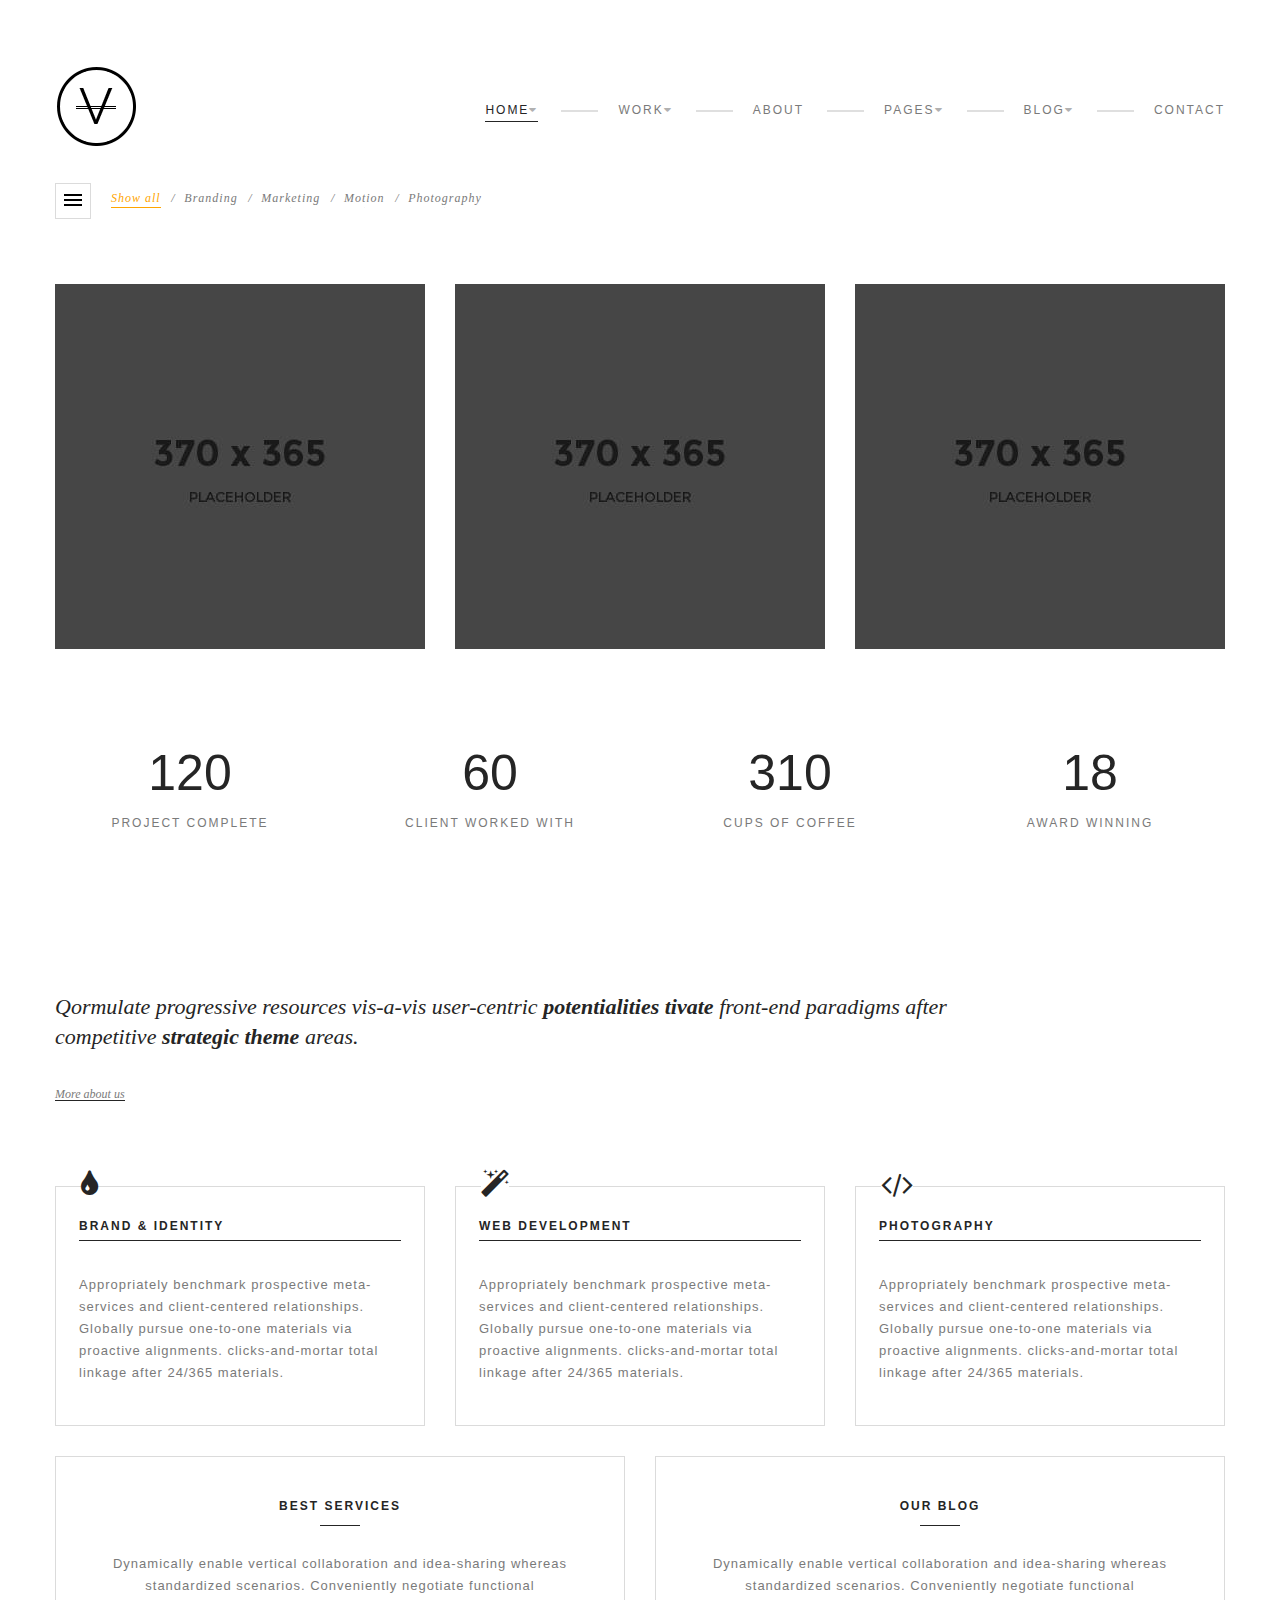
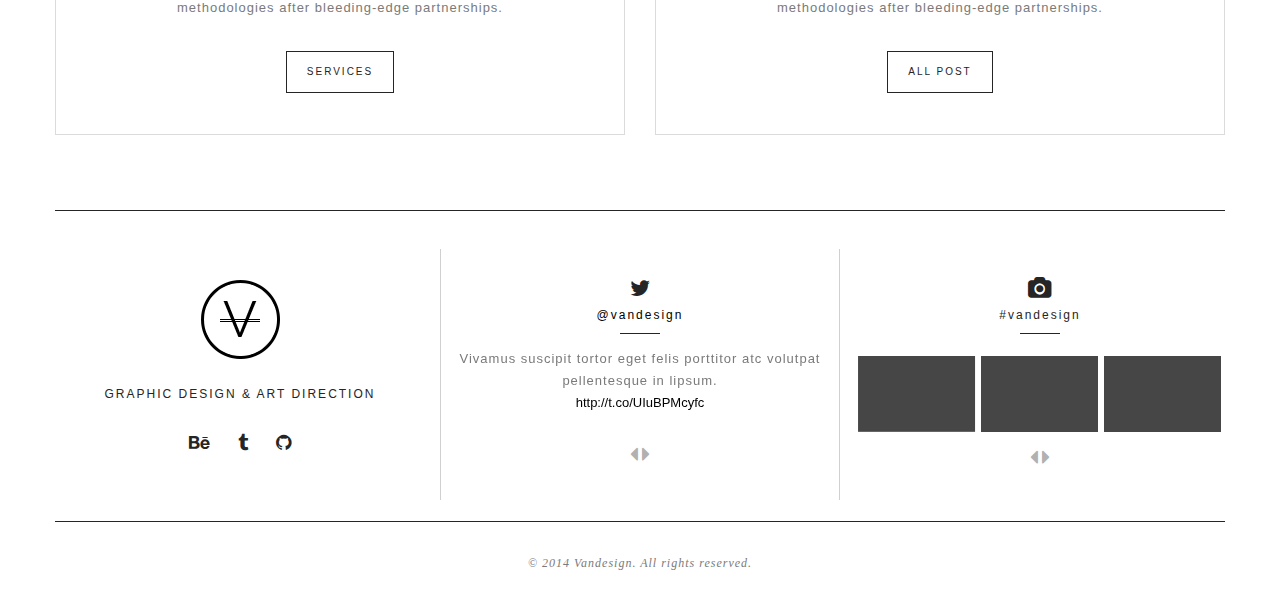
==== commit c4ee3e6b: "modif1" ====
--- a/index2.html
+++ b/index2.html
@@ -16,11 +16,11 @@
 	<link rel="stylesheet" href="css/lib/owl.theme.css">
 	<link rel="stylesheet" href="css/lib/owl.transitions.css">
 	<link rel="stylesheet" href="css/style.css">
-	<link rel="stylesheet" href="css/colors/cyan.css">
-    
+	<link rel="stylesheet" href="css/colors/orange.css">
+
 </head>
 <body>
-	
+
 	<div id="loader-wrapper">
         <div id="loader"></div>
         <div class="loader-logo">
@@ -29,9 +29,9 @@
         <div class="loader-section section-left"></div>
         <div class="loader-section section-right"></div>
     </div>
-	
+
 	<div class="wrapper">
-		
+
 		<section id="header" class="header header_v2 header-sticky">
 			<div class="container">
 				<div class="row">
@@ -39,6 +39,7 @@
 
 
 						<div class="logo">
+
 							<a href="/"><img src="images/logo.png" alt="LOGO"></a>
 						</div>
 
@@ -84,7 +85,7 @@
 									</ul>
 								</li>
 								<li><a href="contact.html">Contact</a></li>
-							</ul>	
+							</ul>
 						</nav>
 
 
@@ -94,55 +95,12 @@
 			</div>
 		</section><!-- /header -->
 
-		
-
-		<section class="about-more-wrap">
-			<div class="container">
-				<div class="about-more">
-					<div class="row">
-						<div class="col-md-10">
-							<h2 class="about-title">Qormulate progressive resources vis-a-vis user-centric <span>potentialities tivate</span> front-end paradigms after competitive <span>strategic theme</span> areas.</h2>
-
-							<a href="#" class="more-about-us">More about us</a>
-						</div>
-					</div>
-
-					<div class="row">
-
-						<div class="col-md-4">
-							<div class="text-box">
-								<div class="box-icon"><i class="fa fa-tint"></i></div>
-								<h4 class="box-title">BRAND &amp; IDENTITY</h4>
-								<p>Appropriately benchmark prospective meta-services and client-centered relationships. Globally pursue one-to-one materials via proactive alignments. clicks-and-mortar total linkage after 24/365 materials.</p>
-							</div><!-- /text-box -->
-						</div>
-
-						<div class="col-md-4">
-							<div class="text-box">
-								<div class="box-icon"><i class="fa fa-magic"></i></div>
-								<h4 class="box-title">WEB DEVELOPMENT</h4>
-								<p>Appropriately benchmark prospective meta-services and client-centered relationships. Globally pursue one-to-one materials via proactive alignments. clicks-and-mortar total linkage after 24/365 materials.</p>
-							</div><!-- /text-box -->
-						</div>
-
-						<div class="col-md-4">
-							<div class="text-box">
-								<div class="box-icon"><i class="fa fa-camera-retro"></i></div>
-								<h4 class="box-title">PHOTOGRAPHY</h4>
-								<p>Appropriately benchmark prospective meta-services and client-centered relationships. Globally pursue one-to-one materials via proactive alignments. clicks-and-mortar total linkage after 24/365 materials.</p>
-							</div><!-- /text-box -->
-						</div>
-
-					</div>
-				</div><!-- /about-more -->
-			</div>
-		</section><!-- /about-more-wrap -->
-
 		<section class="portfolio portfolio_v2">
 			<div class="container">
-				
+
 				<div class="row">
 					<div class="col-md-12">
+
 
 
 						<a href="#" class="toggle-button">
@@ -165,266 +123,75 @@
 
 					</div>
 				</div>
+				<label id="Compte"></label>
 
 		            	<div id="work-wrap" class="row">
 
 
 				            <!-- WORK ITEM -->
 				            <div class="item work-item zoomOut col-xs-12 col-sm-6 col-md-4 branding">
-				                <div class="item-inner">
-					                <a class="image-wrap" href="single-project.html">
-					                    <img src="images/portfolio/1.jpg" alt="" class="image">
-					                </a>
-					                <div class="caption bg-orange-red">
+  										<a class="image-wrap" href="single-project.html">
+												<div class="item-inner">
+					                <img src="images/portfolio/1.jpg" alt="" class="image">
+					                <div class="caption bg-orange">
 					                    <div class="inner">
-					                        <h4 class="sm text-uppercase"><a href="single-project.html">DISK &amp; ENVELOP</a></h4>
+					                        <h4 class="sm text-uppercase">DISK &amp; ENVELOP</h4>
 					                        <em>Branding</em>
 					                    </div>
 					                    <div class="work-favorite">
-					                        <i class="fa fa-heart"></i> 12
+					                        <i class="fa fa-user"></i>
 					                    </div>
 					                </div>
-					            </div>
+					            	</div>
+											</a>
 				            </div>
 				            <!-- END / WORK ITEM -->
 
-
-
-				            <!-- WORK ITEM -->
-				            <div class="item work-item effect-apollo col-xs-12 col-sm-6 col-md-4 branding photography">
-				                <div class="item-inner">
-					                <a class="image-wrap" href="single-project.html">
-					                    <img src="images/portfolio/2.jpg" alt="" class="image">
-					                </a>
-					                <div class="caption bg-fuchia">
+										<!-- WORK ITEM -->
+				            <div class="item work-item zoomOut col-xs-12 col-sm-6 col-md-4 branding">
+  										<a class="image-wrap" href="single-project.html">
+												<div class="item-inner">
+					                <img src="images/portfolio/1.jpg" alt="" class="image">
+					                <div class="caption bg-orange">
 					                    <div class="inner">
-					                        <h4 class="sm text-uppercase"><a href="single-project.html">DISK &amp; ENVELOP</a></h4>
+					                        <h4 class="sm text-uppercase">DISK &amp; ENVELOP</h4>
 					                        <em>Branding</em>
 					                    </div>
 					                    <div class="work-favorite">
-					                        <i class="fa fa-heart"></i> 12
+					                        <i class="fa fa-user"></i>
 					                    </div>
 					                </div>
-					            </div>
+					            	</div>
+											</a>
 				            </div>
 				            <!-- END / WORK ITEM -->
 
-
-
-				            <!-- WORK ITEM -->
-				            <div class="item work-item effect-ming col-xs-12 col-sm-6 col-md-4 photography">
-				                <div class="item-inner">
-					                <a class="image-wrap" href="single-project.html">
-					                    <img src="images/portfolio/3.jpg" alt="" class="image">
-					                </a>
-					                <div class="caption bg-azure">
+										<!-- WORK ITEM -->
+				            <div class="item work-item zoomOut col-xs-12 col-sm-6 col-md-4 branding">
+  										<a class="image-wrap" href="single-project.html">
+												<div class="item-inner">
+					                <img src="images/portfolio/1.jpg" alt="" class="image">
+					                <div class="caption bg-orange">
 					                    <div class="inner">
-					                        <h4 class="sm text-uppercase"><a href="single-project.html">DISK &amp; ENVELOP</a></h4>
+					                        <h4 class="sm text-uppercase">DISK &amp; ENVELOP</h4>
 					                        <em>Branding</em>
 					                    </div>
 					                    <div class="work-favorite">
-					                        <i class="fa fa-heart"></i> 12
+					                        <i class="fa fa-user"></i>
 					                    </div>
 					                </div>
-					            </div>
+					            	</div>
+											</a>
 				            </div>
 				            <!-- END / WORK ITEM -->
 
 
-
-				            <!-- WORK ITEM -->
-				            <div class="item work-item imageParallax col-xs-12 col-sm-6 col-md-4 branding photography">
-				                <div class="item-inner">
-					                <a class="image-wrap" href="single-project.html">
-					                    <img src="images/portfolio/4.jpg" alt="" class="image">
-					                </a>
-					                <div class="caption bg-violet">
-					                    <div class="inner">
-					                        <h4 class="sm text-uppercase"><a href="single-project.html">DISK &amp; ENVELOP</a></h4>
-					                        <em>Branding</em>
-					                    </div>
-					                    <div class="work-favorite">
-					                        <i class="fa fa-heart"></i> 12
-					                    </div>
-					                </div>
-					            </div>
-				            </div>
-				            <!-- END / WORK ITEM -->
-
-
-
-				            <!-- WORK ITEM -->
-				            <div class="item work-item effect-sadie col-xs-12 col-sm-6 col-md-4 motion photography">
-				            	<div class="item-inner">
-					                <a class="image-wrap" href="single-project.html">
-					                    <img src="images/portfolio/5.jpg" alt="" class="image">
-					                </a>
-					                <div class="caption bg-blue">
-					                    <div class="inner">
-					                        <h4 class="sm text-uppercase"><a href="single-project.html">DISK &amp; ENVELOP</a></h4>
-					                        <em>Branding</em>
-					                    </div>
-					                    <div class="work-favorite">
-					                        <i class="fa fa-heart"></i> 12
-					                    </div>
-					                </div>
-				                </div>
-				            </div>
-				            <!-- END / WORK ITEM -->
-
-
-
-				            <!-- WORK ITEM -->
-				            <div class="item work-item effect-flip col-xs-12 col-sm-6 col-md-4 motion photography">
-				            	<div class="item-inner">
-					                <a class="image-wrap" href="single-project.html">
-					                    <img src="images/portfolio/6.jpg" alt="" class="image">
-					                </a>
-					                <div class="caption bg-cyan">
-					                    <div class="inner">
-					                        <h4 class="sm text-uppercase"><a href="single-project.html">DISK &amp; ENVELOP</a></h4>
-					                        <em>Branding</em>
-					                    </div>
-					                    <div class="work-favorite">
-					                        <i class="fa fa-heart"></i> 12
-					                    </div>
-					                </div>
-				                </div>
-				            </div>
-				            <!-- END / WORK ITEM -->
-
-
-
-				            <!-- WORK ITEM -->
-				            <div class="item work-item effect-original-1 col-xs-12 col-sm-6 col-md-4 marketing photography">
-				            	<div class="item-inner">
-					                <a class="image-wrap" href="single-project.html">
-					                    <img src="images/portfolio/7.jpg" alt="" class="image">
-					                </a>
-					                <div class="caption bg-green">
-					                    <div class="inner">
-					                        <h4 class="sm text-uppercase"><a href="single-project.html">DISK &amp; ENVELOP</a></h4>
-					                        <em>Branding</em>
-					                    </div>
-					                    <div class="work-favorite">
-					                        <i class="fa fa-heart"></i> 12
-					                    </div>
-					                </div>
-					            </div>
-				            </div>
-				            <!-- END / WORK ITEM -->
-
-
-
-				            <!-- WORK ITEM -->
-				            <div class="item work-item effect-original-2 col-xs-12 col-sm-6 col-md-4 branding marketing">
-				                <div class="item-inner">
-					                <a class="image-wrap" href="single-project.html">
-					                    <img src="images/portfolio/8.jpg" alt="" class="image">
-					                </a>
-					                <div class="caption bg-yellow">
-					                    <div class="inner">
-					                        <h4 class="sm text-uppercase"><a href="single-project.html">DISK &amp; ENVELOP</a></h4>
-					                        <em>Branding</em>
-					                    </div>
-					                    <div class="work-favorite">
-					                        <i class="fa fa-heart"></i> 12
-					                    </div>
-					                </div>
-					            </div>
-				            </div>
-				            <!-- END / WORK ITEM -->
-
-
-
-				            <!-- WORK ITEM -->
-				            <div class="item work-item effect-original-3 col-xs-12 col-sm-6 col-md-4 branding marketing">
-				                <div class="item-inner">
-					                <a class="image-wrap" href="single-project.html">
-					                    <img src="images/portfolio/9.jpg" alt="" class="image">
-					                </a>
-					                <div class="caption bg-orange">
-					                    <div class="inner">
-					                        <h4 class="sm text-uppercase"><a href="single-project.html">DISK &amp; ENVELOP</a></h4>
-					                        <em>Branding</em>
-					                    </div>
-					                    <div class="work-favorite">
-					                        <i class="fa fa-heart"></i> 12
-					                    </div>
-					                </div>
-					            </div>
-				            </div>
-				            <!-- END / WORK ITEM -->
-
-
-
-				            <!-- WORK ITEM -->
-				            <div class="item work-item effect-original-4 col-xs-12 col-sm-6 col-md-4 branding marketing">
-				                <div class="item-inner">
-					                <a class="image-wrap" href="single-project.html">
-					                    <img src="images/portfolio/10.jpg" alt="" class="image">
-					                </a>
-					                <div class="caption bg-brown">
-					                    <div class="inner">
-					                        <h4 class="sm text-uppercase"><a href="single-project.html">DISK &amp; ENVELOP</a></h4>
-					                        <em>Branding</em>
-					                    </div>
-					                    <div class="work-favorite">
-					                        <i class="fa fa-heart"></i> 12
-					                    </div>
-					                </div>
-					            </div>
-				            </div>
-				            <!-- END / WORK ITEM -->
-
-
-
-				            <!-- WORK ITEM -->
-				            <div class="item work-item effect-original-5 col-xs-12 col-sm-6 col-md-4 branding marketing">
-				                <div class="item-inner">
-					                <a class="image-wrap" href="single-project.html">
-					                    <img src="images/portfolio/11.jpg" alt="" class="image">
-					                </a>
-					                <div class="caption bg-red">
-					                    <div class="inner">
-					                        <h4 class="sm text-uppercase"><a href="single-project.html">DISK &amp; ENVELOP</a></h4>
-					                        <em>Branding</em>
-					                    </div>
-					                    <div class="work-favorite">
-					                        <i class="fa fa-heart"></i> 12
-					                    </div>
-					                </div>
-					            </div>
-				            </div>
-				            <!-- END / WORK ITEM -->
-
-
-
-				            <!-- WORK ITEM -->
-				            <div class="item work-item effect-default col-xs-12 col-sm-6 col-md-4 branding marketing">
-				                <div class="item-inner">
-					                <a class="image-wrap" href="single-project.html">
-					                    <img src="images/portfolio/12.jpg" alt="" class="image">
-					                </a>
-					                <div class="caption bg-black">
-					                    <div class="inner">
-					                        <h4 class="sm text-uppercase"><a href="single-project.html">DISK &amp; ENVELOP</a></h4>
-					                        <em>Branding</em>
-					                    </div>
-					                    <div class="work-favorite">
-					                        <i class="fa fa-heart"></i> 12
-					                    </div>
-					                </div>
-					            </div>
-				            </div>
-				            <!-- END / WORK ITEM -->
-
 			        	</div>
 
 			</div>
 
 		</section> <!-- /portfolio -->
-		
+
 		<section class="project-count">
 			<div class="container">
 				<div class="row">
@@ -455,6 +222,48 @@
 				</div>
 			</div>
 		</section><!-- /project-count -->
+
+		<section class="about-more-wrap">
+			<div class="container">
+				<div class="about-more">
+					<div class="row">
+						<div class="col-md-10">
+							<h2 class="about-title">Qormulate progressive resources vis-a-vis user-centric <span>potentialities tivate</span> front-end paradigms after competitive <span>strategic theme</span> areas.</h2>
+
+							<a href="#" class="more-about-us">More about us</a>
+						</div>
+					</div>
+
+					<div class="row">
+
+						<div class="col-md-4">
+							<div class="text-box">
+								<div class="box-icon"><i class="fa fa-tint"></i></div>
+								<h4 class="box-title">BRAND &amp; IDENTITY</h4>
+								<p>Appropriately benchmark prospective meta-services and client-centered relationships. Globally pursue one-to-one materials via proactive alignments. clicks-and-mortar total linkage after 24/365 materials.</p>
+							</div><!-- /text-box -->
+						</div>
+
+						<div class="col-md-4">
+							<div class="text-box">
+								<div class="box-icon"><i class="fa fa-magic"></i></div>
+								<h4 class="box-title">WEB DEVELOPMENT</h4>
+								<p>Appropriately benchmark prospective meta-services and client-centered relationships. Globally pursue one-to-one materials via proactive alignments. clicks-and-mortar total linkage after 24/365 materials.</p>
+							</div><!-- /text-box -->
+						</div>
+
+						<div class="col-md-4">
+							<div class="text-box">
+								<div class="box-icon"><i class="fa fa-code"></i></div>
+								<h4 class="box-title">PHOTOGRAPHY</h4>
+								<p>Appropriately benchmark prospective meta-services and client-centered relationships. Globally pursue one-to-one materials via proactive alignments. clicks-and-mortar total linkage after 24/365 materials.</p>
+							</div><!-- /text-box -->
+						</div>
+
+					</div>
+				</div><!-- /about-more -->
+			</div>
+		</section><!-- /about-more-wrap -->
 
 		<section class="post-box">
 			<div class="container">
@@ -476,27 +285,26 @@
 				</div>
 			</div>
 		</section><!-- /post-box -->
-		
+
 
 		<footer class="footer">
             <div class="container">
-                
+
                 <hr class="divider">
-                
+
                 <div class="footer-info">
                     <div class="row">
                         <div class="col-md-4">
                             <div class="logo-footer equal-height">
-                                
+
                                 <a href="#"><img src="images/logo.png" alt=""></a>
 
                                 <h3 class="head-title">Graphic Design &amp; Art Direction</h3>
-                                
+
                                 <ul class="social-link">
-                                    <li><a href="#"><i class="fa fa-twitter"></i></a></li>
                                     <li><a href="#"><i class="fa fa-behance"></i></a></li>
-                                    <li><a href="#"><i class="fa fa-tumblr"></i></a></li>
-                                    <li><a href="#"><i class="fa fa-dribbble"></i></a></li>
+                                    <li><a href="http://pi-ixd.tumblr.com/"><i class="fa fa-tumblr"></i></a></li>
+                                    <li><a href="https://github.com/Lamalice60"><i class="fa fa-github"></i></a></li>
                                 </ul>
                             </div>
                         </div>
@@ -558,7 +366,7 @@
                         </div>
                     </div>
                 </div>
-                
+
             </div>
         </footer>
 
@@ -579,4 +387,4 @@
 
 
 </body>
-</html>+</html>
--- a/css/style.css
+++ b/css/style.css
@@ -1,3 +1,11 @@
+/*- Personnal modification -*/
+/*- Adding whit BG to fa icon except on portfolio frame -*/
+.fa{
+  background: white;
+}
+.portfolio .fa {
+  background: none;
+}
 /*------------------------------------------------------------------------
 # VAN
 # ------------------------------------------------------------------------
--- a/css/colors/orange.css
+++ b/css/colors/orange.css
@@ -0,0 +1,35 @@
+.filters ul .select-filter a,
+.filters ul li a:hover,
+.blog-item .blog-title a:hover,
+.blog-item .meta-data a:hover,
+.f-title a:hover,
+.social-link li a:hover,
+.social-share li a:hover,
+.portfolio-pagination a:hover,
+.portfolio-pagination a:hover i,
+.widget ul li a:hover,
+.single-post .meta-data a:hover,
+.post-pagination a:hover,
+.post-pagination a:hover i {
+  color: #FFA500;
+}
+
+.filters ul .select-filter a:before,
+.filters ul li a:hover:before,
+.menu-responsive-toggle:hover,
+.menu-nav > .menu-item.menu-dropdown .menu-toggle-dropdown:hover {
+  background-color: #FFA500;
+}
+
+.blog-item .blog-title:hover:after,
+.f-title a:hover:after,
+.social-link li a:hover:after {
+  border-color: #FFA500;
+}
+
+.toggle-button:hover,
+.all-portfolio:hover,
+.load-more-button .btn:hover {
+  background-color: #FFA500;
+  border-color: #FFA500;
+}
